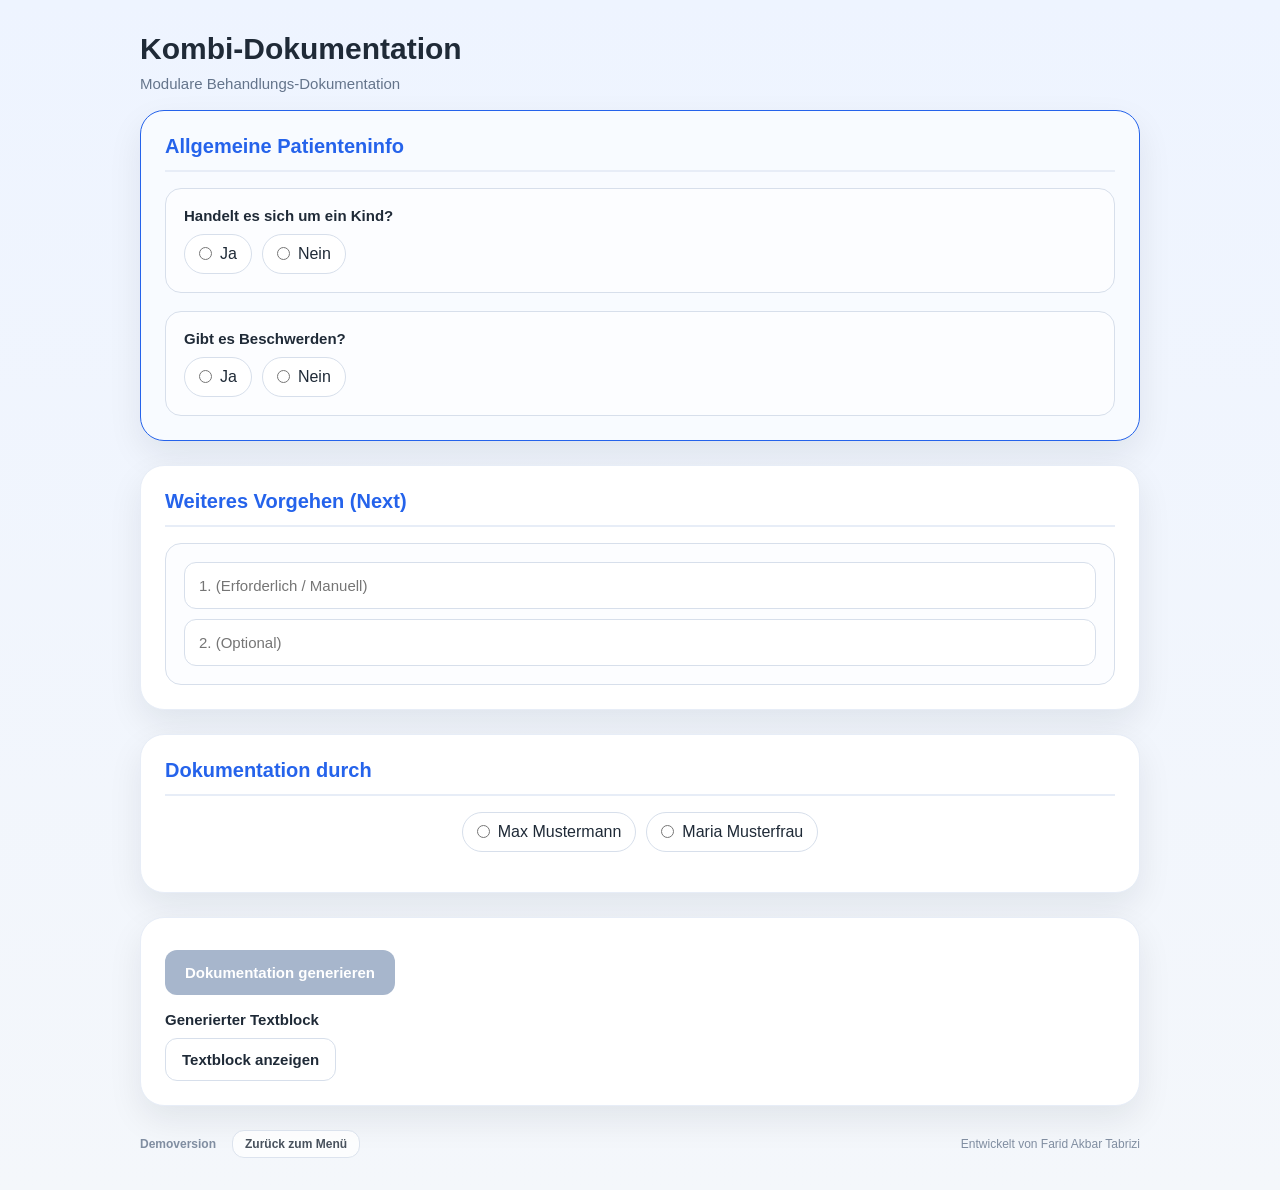
==== index.html @ ded82b1d "Add files via upload" ====
<!DOCTYPE html>
<html lang="de">
<head>
  <meta charset="UTF-8" />
  <meta name="viewport" content="width=device-width, initial-scale=1.0" />
  <title>Kombi-Dokumentation</title>
  <link rel="icon" type="image/png" href="favicon.png">
  
  <link rel="stylesheet" href="style.css">
</head>
<body>
  
<div class="wrap">
    <div class="header">
      <h1 id="pageTitle">Kombi-Dokumentation</h1>
      <p id="pageSubtitle">Modulare Behandlungs-Dokumentation</p>
    </div>

    <div id="box_global" class="main-box always-show" style="border-color: var(--accent); background-color: #f8fbff;">
      <h2 class="section-title">Allgemeine Patienteninfo</h2>
      <div class="grid">
        <div id="global_child_section" class="section full">
          <div class="label-row"><div class="label">Handelt es sich um ein Kind?</div></div>
          <div class="yn">
            <label class="pill"><input type="radio" name="isChild_global" value="Ja"> Ja</label>
            <label class="pill"><input type="radio" name="isChild_global" value="Nein"> Nein</label>
          </div>
          <div id="global_childOptions" class="sub-options">
            <input type="text" id="erziehungsberechtigter_global" placeholder="Welcher Erziehungsberechtigte ist dabei? (z.B. Mutter, Vater)">
          </div>
        </div>

        <div class="section full" style="margin-bottom: 0;">
          <div class="label-row"><div class="label">Gibt es Beschwerden?</div></div>
          <div class="yn">
            <label class="pill"><input type="radio" name="beschwerden_global" value="Ja"> Ja</label>
            <label class="pill"><input type="radio" name="beschwerden_global" value="Nein"> Nein</label>
          </div>
          <div id="global_beschwerdenOptions" class="sub-options">
            <input type="text" id="beschwerdenText_global" placeholder="Details zu den Beschwerden (z.B. Schmerzen Zahn 36, Pochen...)">
          </div>
        </div>
      </div>
    </div>

    <div id="box_01" class="main-box">
      <h2 class="section-title">01 / Frühuntersuchung</h2>
      
      <div id="commonSection_01" style="margin-bottom: 16px;">
        <div class="question-grid">
          <div class="question-card">
            <div class="question-title">Neupatient?</div>
            <div class="yn">
              <label class="pill"><input type="radio" name="neupatient_01" value="Ja"> Ja</label>
              <label class="pill"><input type="radio" name="neupatient_01" value="Nein"> Nein</label>
            </div>
          </div>
          <div class="question-card">
            <div class="question-title">Röntgendiagnostik durchgeführt?</div>
            <div class="yn">
              <label class="pill"><input type="radio" name="roentgen_01" value="Ja"> Ja</label>
              <label class="pill"><input type="radio" name="roentgen_01" value="Nein"> Nein</label>
            </div>
            <div id="roentgenOptions_01" class="sub-options">
               <div class="choice-group">
                 <label class="choice"><input type="checkbox" name="roentgenType_01" value="Einzelzahnaufnahme"> <span>Einzelzahnaufnahme</span></label>
                 <label class="choice"><input type="checkbox" name="roentgenType_01" value="Bissflügel"> <span>Bissflügel</span></label>
                 <label class="choice"><input type="checkbox" name="roentgenType_01" value="OPG"> <span>OPG</span></label>
               </div>
            </div>
          </div>
        </div>
      </div>

      <div id="adultSection_01">
        <div class="question-grid">
          <div class="question-card">
            <div class="question-title">Mundschleimhautkontrolle</div>
            <div class="yn">
              <label class="pill"><input type="radio" name="mskAdult_01" value="o.p.B."> o.p.B.</label>
              <label class="pill"><input type="radio" name="mskAdult_01" value="Auffällig"> Auffällig</label>
            </div>
            <div id="mskAdultOptions_01" class="sub-options">
              <input type="text" id="mskAdultText_01" placeholder="Befund notieren...">
            </div>
          </div>
          <div class="question-card">
            <div class="question-title">PSI aufgenommen?</div>
            <div class="yn">
              <label class="pill"><input type="radio" name="psi_01" value="Ja"> Ja</label>
              <label class="pill"><input type="radio" name="psi_01" value="Nein"> Nein</label>
            </div>
          </div>
          <div class="question-card">
            <div class="question-title">PZR empfohlen?</div>
            <div class="yn">
              <label class="pill"><input type="radio" name="pzr_01" value="Ja"> Ja</label>
              <label class="pill"><input type="radio" name="pzr_01" value="Nein"> Nein</label>
            </div>
          </div>
          <div class="question-card">
            <div class="question-title">PA empfohlen?</div>
            <div class="yn">
              <label class="pill"><input type="radio" name="pa_01" value="Ja"> Ja</label>
              <label class="pill"><input type="radio" name="pa_01" value="Nein"> Nein</label>
            </div>
          </div>
          <div class="question-card full-width">
            <div class="question-title">Zahnstein entfernt?</div>
            <div class="yn">
              <label class="pill"><input type="radio" name="zst_01" value="Ja"> Ja</label>
              <label class="pill"><input type="radio" name="zst_01" value="Nein"> Nein</label>
            </div>
          </div>
        </div>
      </div>

      <div id="childSection_01">
        <div class="question-grid">
          <div class="question-card">
            <div class="question-title">Art der Untersuchung</div>
            <div class="yn">
              <label class="pill"><input type="radio" name="untersuchung_01" value="FU"> FU</label>
              <label class="pill"><input type="radio" name="untersuchung_01" value="01"> 01</label>
            </div>
          </div>
          <div class="question-card">
            <div class="question-title">Gebissphase</div>
            <div class="choice-group">
              <label class="choice"><input type="radio" name="gebiss_01" value="Milchgebiss"> <span>Milchgebiss</span></label>
              <label class="choice"><input type="radio" name="gebiss_01" value="Wechselgebiss"> <span>Wechselgebiss</span></label>
              <label class="choice"><input type="radio" name="gebiss_01" value="bleibendes Gebiss"> <span>bleibendes Gebiss</span></label>
            </div>
          </div>
          <div class="question-card">
            <div class="question-title">Mundschleimhautkontrolle</div>
            <div class="yn">
              <label class="pill"><input type="radio" name="mskChild_01" value="o.p.B."> o.p.B.</label>
              <label class="pill"><input type="radio" name="mskChild_01" value="Auffällig"> Auffällig</label>
            </div>
            <div id="mskChildOptions_01" class="sub-options">
              <input type="text" id="mskChildText_01" placeholder="Befund notieren...">
            </div>
          </div>
          <div class="question-card">
            <div class="question-title">Zungenbeweglichkeit</div>
            <div class="yn">
              <label class="pill"><input type="radio" name="zunge_01" value="nicht eingeschränkt"> nicht eingeschr.</label>
              <label class="pill"><input type="radio" name="zunge_01" value="eingeschränkt"> eingeschränkt</label>
            </div>
          </div>
          <div class="question-card">
            <div class="question-title">Störende Bänder</div>
            <div class="yn">
              <label class="pill"><input type="radio" name="baender_01" value="keine"> Keine</label>
              <label class="pill"><input type="radio" name="baender_01" value="ja"> Ja</label>
            </div>
          </div>
          <div class="question-card full-width">
            <div class="question-title">KFO Situation</div>
            <div class="yn">
              <label class="pill"><input type="radio" name="kfo_01" value="o.p.B."> o.p.B.</label>
              <label class="pill"><input type="radio" name="kfo_01" value="Auffällig"> Auffällig</label>
            </div>
            <div id="kfoOptions_01" class="sub-options">
              <input type="text" id="kfoText_01" placeholder="Details notieren...">
            </div>
          </div>
        </div>
      </div>

      <div class="section full" style="margin-top: 12px;">
        <div class="label-row"><label class="label">Sonstiges (z. B. Mu, Üz, …)</label></div>
        <input type="text" id="therapieSonstiges_01" placeholder="optional">
      </div>
    </div>

    <div id="box_fuellung" class="main-box">
      <h2 class="section-title">Füllungstherapie</h2>
      <div class="grid">
        <div class="section full">
          <div class="label-row"><label class="label">Zahn / Zähne</label></div>
          <input id="toothNumber_f" type="text" placeholder="z. B. 11, 24, 36" />
        </div>

        <div id="therapieSection_f" class="section full therapieSection">
          <div class="label-row"><div class="label">Therapie-Details (pro Zahn)</div></div>
          <div id="dyn_fuellung"></div>
        </div>
      </div>
    </div>

    <template id="tpl_fuellung">
      <div class="question-grid">
        <div class="question-card full-width">
          <div class="question-title">Fläche(n)</div>
          <input type="text" id="toothSurfaces_f" placeholder="z. B. om, od, mod">
        </div>
        <div class="question-card">
          <div class="question-title">Mehrkostenvereinbarung (MKV)</div>
          <div class="yn">
            <label class="pill"><input type="radio" name="mkv_f" value="Ja"> Ja</label>
            <label class="pill"><input type="radio" name="mkv_f" value="Nein"> Nein</label>
          </div>
          <div id="mkvOptions_f" class="sub-options">
            <input type="text" id="mkvPrice_f" placeholder="Preis (z. B. 80)">
          </div>
        </div>
        <div class="question-card">
          <div class="question-title">ViPr durchgeführt?</div>
          <div class="yn">
            <label class="pill"><input type="radio" name="vipr_f" value="Ja"> Ja</label>
            <label class="pill"><input type="radio" name="vipr_f" value="Nein"> Nein</label>
          </div>
          <div id="viprOptions_f" class="sub-options">
            <div class="choice-group">
              <label class="choice"><input type="radio" name="viprResult_f" value="positiv"> <span>positiv</span></label>
              <label class="choice"><input type="radio" name="viprResult_f" value="negativ"> <span>negativ</span></label>
            </div>
          </div>
        </div>
        <div class="question-card">
          <div class="question-title">Anästhesie</div>
          <div class="yn">
            <label class="pill"><input type="radio" name="anaesthesie_f" value="Ja"> Ja</label>
            <label class="pill"><input type="radio" name="anaesthesie_f" value="Nein"> Nein</label>
          </div>
          <div id="anaesthesieOptions_f" class="sub-options">
            <div class="choice-group">
              <label class="choice"><input type="checkbox" name="anaeType_f" value="Oberfläche"> <span>Oberfläche</span></label>
              <label class="choice"><input type="checkbox" name="anaeType_f" value="Infiltration"> <span>Infiltration</span></label>
              <label class="choice"><input type="checkbox" name="anaeType_f" value="Leitungsanästhesie"> <span>Leitung</span></label>
              <label class="choice"><input type="checkbox" name="anaeType_f" value="Intraligamentär"> <span>ILA</span></label>
            </div>
          </div>
        </div>
        <div class="question-card">
          <div class="question-title">Matrize gelegt?</div>
          <div class="yn">
            <label class="pill"><input type="radio" name="matrize_f" value="Ja"> Ja</label>
            <label class="pill"><input type="radio" name="matrize_f" value="Nein"> Nein</label>
          </div>
        </div>
        <div class="question-card">
          <div class="question-title">bMF?</div>
          <div class="yn">
            <label class="pill"><input type="radio" name="bmf_f" value="Ja"> Ja</label>
            <label class="pill"><input type="radio" name="bmf_f" value="Nein"> Nein</label>
          </div>
          <div id="bmfOptions_f" class="sub-options">
            <div class="choice-group">
              <label class="choice"><input type="radio" name="bmfType_f" value="Retraktionsfaden"> <span>Retraktionsfaden</span></label>
              <label class="choice"><input type="radio" name="bmfType_f" value="Retraktionspaste"> <span>Retraktionspaste</span></label>
              <label class="choice"><input type="radio" name="bmfType_f" value="Kofferdam"> <span>Kofferdam</span></label>
              <label class="choice"><input type="radio" name="bmfType_f" value="Engstand separiert"> <span>Engstand separiert</span></label>
              <label class="choice">
                <input type="radio" name="bmfType_f" value="Sonstiges" id="radioBmfOther_f">
                <div style="flex:1; display:flex; gap:10px; align-items:center;">
                  <input type="text" id="bmfOtherText_f" placeholder="Sonstiges" disabled style="padding:8px; font-size:14px;">
                </div>
              </label>
            </div>
          </div>
        </div>
        <div class="question-card">
          <div class="question-title">Aufbaufüllung?</div>
          <div class="yn">
            <label class="pill"><input type="radio" name="aufbau_f" value="Ja"> Ja</label>
            <label class="pill"><input type="radio" name="aufbau_f" value="Nein"> Nein</label>
          </div>
          <div id="aufbauOptions_f" class="sub-options">
             <div class="yn">
               <label class="pill"><input type="radio" name="aufbauArt_f" value="Krone"> für Krone</label>
               <label class="pill"><input type="radio" name="aufbauArt_f" value="Teilkrone"> für Teilkrone</label>
             </div>
          </div>
        </div>
        <div class="question-card">
          <div class="question-title">CP / P</div>
          <div class="choice-group">
            <label class="choice"><input type="radio" name="cpp_f" value="CP"> <span>CP</span></label>
            <label class="choice"><input type="radio" name="cpp_f" value="P"> <span>P</span></label>
            <label class="choice"><input type="radio" name="cpp_f" value="Keins"> <span>Keins</span></label>
          </div>
          <div id="cppOptions_f" class="sub-options">
            <div class="choice-group">
              <label class="choice"><input type="radio" name="cppMaterial_f" value="Dycal"> <span>Dycal</span></label>
              <label class="choice"><input type="radio" name="cppMaterial_f" value="Ultracal"> <span>Ultracal</span></label>
              <label class="choice"><input type="radio" name="cppMaterial_f" value="Biodentin"> <span>Biodentin</span></label>
              <label class="choice">
                <input type="radio" name="cppMaterial_f" value="Sonstiges" id="radioCppOther_f">
                <div style="flex:1; display:flex; gap:10px; align-items:center;">
                  <input type="text" id="cppOtherText_f" placeholder="Sonstiges" disabled style="padding:8px; font-size:14px;">
                </div>
              </label>
            </div>
          </div>
        </div>
        <div class="question-card">
          <div class="question-title">Zahnfarbe</div>
          <input type="text" id="zahnfarbe_f" placeholder="z.B. A2, B1">
        </div>
        <div class="question-card full-width">
          <div class="question-title">Material (Mehrfachauswahl)</div>
          <div class="choice-group" style="grid-template-columns: 1fr 1fr;">
            <label class="choice"><input type="checkbox" name="material_f" value="Bulk Fill"> <span>Bulk Fill</span></label>
            <label class="choice"><input type="checkbox" name="material_f" value="Bulk Fill Flow"> <span>Bulk Fill Flow</span></label>
            <label class="choice"><input type="checkbox" name="material_f" value="Majesty Clearfill"> <span>Majesty Clearfill</span></label>
            <label class="choice"><input type="checkbox" name="material_f" value="Majesty Clearfill Flow"> <span>Majesty Clearfill Flow</span></label>
            <label class="choice"><input type="checkbox" name="material_f" value="Ketac"> <span>Ketac</span></label>
            <label class="choice"><input type="checkbox" name="material_f" value="Riva Light Cure"> <span>Riva Light Cure</span></label>
            <label class="choice"><input type="checkbox" name="material_f" value="Tetric"> <span>Tetric</span></label>
            <label class="choice"><input type="checkbox" name="material_f" value="Filtek Easy Match Flow"> <span>Filtek Easy Match Flow</span></label>
            <label class="choice full-width">
              <input type="checkbox" name="material_f" value="Sonstiges" id="chkMaterialOther_f">
              <div style="flex:1; display:flex; gap:10px; align-items:center;">
                <input type="text" id="materialOtherText_f" placeholder="Sonstiges Material …" disabled style="padding:8px; font-size:14px; width: 100%; border: 1px solid var(--line); border-radius: 8px;">
              </div>
            </label>
          </div>
        </div>
      </div>
    </template>

    <div id="box_ex" class="main-box">
      <h2 class="section-title">Extraktion & Osteotomie</h2>
      <div class="grid">
        <div class="section full">
          <div class="label-row"><div class="label">Eingriffsart</div></div>
          <div class="yn">
            <label class="pill"><input type="radio" name="procedure_ex" value="Extraktion"> Extraktion</label>
            <label class="pill"><input type="radio" name="procedure_ex" value="Osteotomie"> Osteotomie</label>
            <label class="pill"><input type="radio" name="procedure_ex" value="Kombiniert"> Beides (Kombiniert)</label>
          </div>
        </div>

        <div class="section full" id="teethSingle_ex" style="display:none;">
          <div class="label-row"><label class="label">Zahn / Zähne</label></div>
          <input id="toothNumber_ex" type="text" placeholder="z. B. 14, 15, 16" />
        </div>

        <div class="section full" id="teethKombi_ex" style="display:none; grid-template-columns:1fr 1fr; gap:18px;">
          <div>
            <div class="label-row"><label class="label">Zähne (Extraktion)</label></div>
            <input id="toothNumber_ex_ext" type="text" placeholder="z. B. 14" />
          </div>
          <div>
            <div class="label-row"><label class="label">Zähne (Osteotomie)</label></div>
            <input id="toothNumber_ex_ost" type="text" placeholder="z. B. 15" />
          </div>
        </div>

        <div id="therapieSection_ex" class="section full therapieSection">
          <div class="label-row"><div class="label">Therapie-Details (pro Zahn)</div></div>
          <div id="dyn_ex"></div>
        </div>
      </div>
    </div>

    <template id="tpl_ex">
      <div class="question-grid">
        <div class="question-card">
          <div class="question-title">Anästhesie (Mehrfachwahl)</div>
          <div class="choice-group">
            <label class="choice"><input type="checkbox" name="anae_ex" value="Infiltration"> <span>Infiltration</span></label>
            <label class="choice"><input type="checkbox" name="anae_ex" value="Leitungsanästhesie"> <span>Leitungsanästhesie</span></label>
            <label class="choice"><input type="checkbox" name="anae_ex" value="Intraligamentär"> <span>Intraligamentär</span></label>
          </div>
        </div>
        <div class="question-card">
          <div class="question-title">Entfernen vorh. Krone (EKR)</div>
          <div class="yn">
            <label class="pill"><input type="radio" name="ekr_ex" value="Ja"> Ja</label>
            <label class="pill"><input type="radio" name="ekr_ex" value="Nein"> Nein</label>
          </div>
        </div>
        <div class="question-card wkb-card-x" id="card-xtype_ex">
          <div class="question-title">Extraktions-Typ</div>
          <div class="yn">
            <label class="pill"><input type="radio" name="xtype_ex" value="X1"> X1</label>
            <label class="pill"><input type="radio" name="xtype_ex" value="X2"> X2</label>
            <label class="pill"><input type="radio" name="xtype_ex" value="X3"> X3</label>
          </div>
        </div>
        <div class="question-card">
          <div class="question-title">Knochen geglättet</div>
          <div class="yn">
            <label class="pill"><input type="radio" name="knochen_ex" value="Ja"> Ja</label>
            <label class="pill"><input type="radio" name="knochen_ex" value="Nein"> Nein</label>
          </div>
        </div>
        <div class="question-card">
          <div class="question-title">Wunde mit scharfem Löffel gesäubert?</div>
          <div class="yn">
            <label class="pill"><input type="radio" name="loeffel_ex" value="Ja" checked> Ja</label>
            <label class="pill"><input type="radio" name="loeffel_ex" value="Nein"> Nein</label>
          </div>
        </div>
        <div class="question-card wkb-card-mav" id="card-mav_ex" style="display:none;">
          <div class="question-title">MAV</div>
          <div class="yn">
            <label class="pill"><input type="radio" name="mav_ex" value="negativ"> negativ</label>
            <label class="pill"><input type="radio" name="mav_ex" value="positiv"> positiv</label>
          </div>
        </div>
        <div class="question-card">
          <div class="question-title">Naht</div>
          <div class="yn" id="nahtControl_ex">
            <label class="pill"><input type="radio" name="naht_ex" value="Ja"> Ja</label>
            <label class="pill"><input type="radio" name="naht_ex" value="Nein"> Nein</label>
          </div>
          <div id="nahtOptions_ex" class="sub-options">
            <div class="label-row"><span style="font-size:13px">Anzahl Nähte:</span></div>
            <input type="number" id="nahtCount_ex" placeholder="z.B. 2" min="1">
          </div>
        </div>
      </div>
    </template>

    <div id="box_wkb" class="main-box">
      <h2 class="section-title">Wurzelkanalbehandlung</h2>
      <div class="grid">
        <div class="section full">
          <div class="label-row"><label class="label" for="toothNumber_wkb">Zahn / Zähne</label></div>
          <input id="toothNumber_wkb" type="text" placeholder="z. B. 11, 24, 36" />
        </div>
        
        <div id="therapieSection_wkb" class="section full therapieSection">
          <div class="label-row"><div class="label">Therapie-Details (pro Zahn)</div></div>
          <div id="dyn_wkb"></div>
        </div>
      </div>
    </div>

    <template id="tpl_wkb">
      <div class="question-grid">
        <div class="question-card full-width">
          <div class="question-title">Therapieabschnitt</div>
          <div class="choice-group" style="grid-template-columns: 1fr 1fr 1fr;">
            <label class="choice"><input type="radio" name="therapieschritt_wkb" value="WKB"> <span>WKB</span></label>
            <label class="choice"><input type="radio" name="therapieschritt_wkb" value="Med"> <span>Med</span></label>
            <label class="choice"><input type="radio" name="therapieschritt_wkb" value="WF"> <span>WF</span></label>
          </div>
        </div>
        <div id="card-wkbart_wkb" class="question-card wkb-card full-width">
          <div class="question-title">Behandlungsart</div>
          <div class="yn">
            <label class="pill"><input type="radio" name="wkbart_wkb" value="WKB"> WKB</label>
            <label class="pill"><input type="radio" name="wkbart_wkb" value="Revision"> Revision</label>
          </div>
        </div>
        <div id="card-vipr_wkb" class="question-card wkb-card">
          <div class="question-title">ViPr durchgeführt?</div>
          <div class="yn">
            <label class="pill"><input type="radio" name="vipr_wkb" value="Ja"> Ja</label>
            <label class="pill"><input type="radio" name="vipr_wkb" value="Nein"> Nein</label>
          </div>
          <div id="viprOptions_wkb" class="sub-options">
            <div class="choice-group">
              <label class="choice"><input type="radio" name="viprResult_wkb" value="positiv"> <span>positiv</span></label>
              <label class="choice"><input type="radio" name="viprResult_wkb" value="negativ"> <span>negativ</span></label>
            </div>
          </div>
        </div>
        <div id="card-anaesthesie_wkb" class="question-card wkb-card">
          <div class="question-title">Anästhesie</div>
          <div class="yn">
            <label class="pill"><input type="radio" name="anaesthesie_wkb" value="Ja"> Ja</label>
            <label class="pill"><input type="radio" name="anaesthesie_wkb" value="Nein"> Nein</label>
          </div>
          <div id="anaesthesieOptions_wkb" class="sub-options">
            <div class="choice-group">
              <label class="choice"><input type="checkbox" name="anaeType_wkb" value="Infiltration"> <span>Infiltration</span></label>
              <label class="choice"><input type="checkbox" name="anaeType_wkb" value="ILA"> <span>ILA</span></label>
              <label class="choice"><input type="checkbox" name="anaeType_wkb" value="Leitung"> <span>Leitung</span></label>
            </div>
          </div>
        </div>
        <div id="card-kofferdam_wkb" class="question-card wkb-card">
            <div class="question-title">Kofferdam gelegt?</div>
            <div class="yn">
                <label class="pill"><input type="radio" name="kofferdam_wkb" value="Ja"> Ja</label>
                <label class="pill"><input type="radio" name="kofferdam_wkb" value="Nein"> Nein</label>
            </div>
        </div>
        <div id="card-diagnose_wkb" class="question-card wkb-card">
          <div class="question-title">Diagnose</div>
          <div class="choice-group">
            <label class="choice"><input type="radio" name="diagnose_wkb" value="Par. apic."> <span>Par. apic.</span></label>
            <label class="choice"><input type="radio" name="diagnose_wkb" value="Caries profunda"> <span>Caries profunda</span></label>
            <label class="choice"><input type="radio" name="diagnose_wkb" value="Akute Pulpitis"> <span>Akute Pulpitis</span></label>
            <label class="choice"><input type="radio" name="diagnose_wkb" value="reinfizierte WF"> <span>reinfizierte WF</span></label>
            <label class="choice">
              <input type="radio" name="diagnose_wkb" value="Sonstiges" id="radioOther_wkb"> 
              <div style="flex:1; display:flex; gap:10px; align-items:center;">
                <input type="text" id="otherText_wkb" placeholder="Sonstiges" disabled style="padding:8px; font-size:14px; border:1px solid var(--line); border-radius:8px; width:100%;">
              </div>
            </label>
          </div>
        </div>
        <div id="card-mkv_wkb" class="question-card wkb-card">
          <div class="question-title">Mehrkostenvereinbarung</div>
          <div class="yn">
            <label class="pill"><input type="radio" name="mkv_wkb" value="Ja"> Ja</label>
            <label class="pill"><input type="radio" name="mkv_wkb" value="Nein"> Nein</label>
          </div>
          <div id="mkvOptions_wkb" class="sub-options">
            <input type="text" id="mkvPrice_wkb" placeholder="Preis (z. B. 80)" style="margin-top:8px;">
          </div>
        </div>
        <div id="card-praeendo_wkb" class="question-card wkb-card">
          <div class="question-title">Präendodontischer Aufbau</div>
          <div class="yn">
            <label class="pill"><input type="radio" name="praeEndo_wkb" value="Ja"> Ja</label>
            <label class="pill"><input type="radio" name="praeEndo_wkb" value="Nein"> Nein</label>
          </div>
        </div>
        <div id="card-verfahren_wkb" class="question-card wkb-card">
          <div class="question-title">Verfahren</div>
          <div class="yn">
            <label class="pill"><input type="radio" name="verfahren_wkb" value="VitE"> VitE</label>
            <label class="pill"><input type="radio" name="verfahren_wkb" value="Trep"> Trep</label>
          </div>
        </div>
        <div id="card-wf_mitgemacht_wkb" class="question-card wkb-card">
          <div class="question-title">WF gleich mitgemacht?</div>
          <div class="yn">
            <label class="pill"><input type="radio" name="wfMitgemacht_wkb" value="Ja"> Ja</label>
            <label class="pill"><input type="radio" name="wfMitgemacht_wkb" value="Nein"> Nein</label>
          </div>
        </div>
        <div id="card-med_wkb" class="question-card wkb-card">
          <div class="question-title">Med</div>
          <div class="choice-group">
            <label class="choice"><input type="radio" name="med_wkb" value="Ultracal"> <span>Ultracal</span></label>
            <label class="choice"><input type="radio" name="med_wkb" value="Ledermix"> <span>Ledermix</span></label>
            <label class="choice"><input type="radio" name="med_wkb" value="CHX-Papierspitze"> <span>CHX-Papierspitze</span></label>
            <label class="choice">
              <input type="radio" name="med_wkb" value="Sonstiges" id="radioMedOther_wkb">
              <div style="flex:1; display:flex; gap:10px; align-items:center;">
                <input type="text" id="medOtherText_wkb" placeholder="Sonstiges" disabled style="padding:8px; font-size:14px; border:1px solid var(--line); border-radius:8px; width:100%;">
              </div>
            </label>
          </div>
        </div>
        <div id="card-wf_wkb" class="question-card wkb-card">
          <div class="question-title">WF</div>
          <div class="choice-group">
            <label class="choice"><input type="radio" name="wf_wkb" value="Guttapercha"> <span>Guttapercha</span></label>
            <label class="choice"><input type="radio" name="wf_wkb" value="Guttapercha (warmvertikal)"> <span>Guttapercha (warmvertikal)</span></label>
          </div>
        </div>
        <div id="card-sealer_wkb" class="question-card wkb-card">
          <div class="question-title">Sealer</div>
          <div class="choice-group">
            <label class="choice"><input type="radio" name="sealer_wkb" value="AH Plus Jet"> <span>AH Plus Jet</span></label>
            <label class="choice"><input type="radio" name="sealer_wkb" value="Bioceramischen Sealer"> <span>Bioceramischen Sealer</span></label>
            <label class="choice"><input type="radio" name="sealer_wkb" value="BioRoot"> <span>BioRoot</span></label>
            <label class="choice">
              <input type="radio" name="sealer_wkb" value="Sonstiges" id="radioSealerOther_wkb">
              <div style="flex:1; display:flex; gap:10px; align-items:center;">
                <input type="text" id="sealerOtherText_wkb" placeholder="Sonstiges" disabled style="padding:8px; font-size:14px; border:1px solid var(--line); border-radius:8px; width:100%;">
              </div>
            </label>
          </div>
        </div>
        <div id="card-kanaele_wkb" class="question-card wkb-card full-width">
          <div class="question-title">Wieviele Kanäle?</div>
          <input type="text" id="kanalauswahl_wkb" placeholder="Zahl eingeben (z.B. 3)">
          <div class="sub-options show" style="display:block; margin-top:12px; border-top:1px dashed var(--line);">
            <div style="margin-top:12px;">
              <div class="question-title" style="font-size:14px; margin-bottom:8px;">Rö-Messaufnahme</div>
              <div class="yn">
                <label class="pill"><input type="radio" name="roeMessaufnahme_wkb" value="Ja"> Ja</label>
                <label class="pill"><input type="radio" name="roeMessaufnahme_wkb" value="Nein"> Nein</label>
              </div>
            </div>
            <div id="kanalTexteWrap_wkb" style="margin-top:14px;"></div>
          </div>
        </div>
      </div>
    </template>

    <div id="box_schiene" class="main-box">
      <h2 class="section-title">Schienentherapie</h2>
      <div class="section">
        <div class="label-row"><div class="label">Art der Behandlung</div></div>
        <div class="choice-group" style="grid-template-columns: 1fr 1fr 1fr;">
          <label class="choice"><input type="radio" name="behandlungsart_s" value="Abdruck"> <span>Schienenabdruck</span></label>
          <label class="choice"><input type="radio" name="behandlungsart_s" value="Einsetzen"> <span>Schiene einsetzen</span></label>
          <label class="choice"><input type="radio" name="behandlungsart_s" value="Kontrolle"> <span>Schienenkontrolle</span></label>
        </div>
      </div>

      <div id="sec-abdruck_s" class="dynamic-section section">
        <div class="question-grid">
          <div class="question-card full-width">
            <div class="question-title">Diagnose</div>
            <div class="choice-group" style="grid-template-columns: 1fr 1fr;">
              <label class="choice"><input type="radio" name="diagnose_abdruck_s" value="Bruxismus"> <span>Bruxismus</span></label>
              <label class="choice"><input type="radio" name="diagnose_abdruck_s" value="Myoarthropathie"> <span>Myoarthropathie</span></label>
              <label class="choice full-width" style="align-items: flex-start; flex-direction: column;">
                <div style="display:flex; gap: 8px; align-items: center;">
                  <input type="radio" name="diagnose_abdruck_s" id="cmdRadio_s" value="CMD"> <span>CMD</span>
                </div>
                <div id="cmdOptions_s" class="sub-options" style="width: 100%; border: none; padding-top: 0; margin-top: 8px;">
                  <div class="choice-group">
                    <label class="choice"><input type="radio" name="cmd_type_s" value="CD1a"> <span>CD1a (Kiefergelenk-/Muskelstörung)</span></label>
                    <label class="choice"><input type="radio" name="cmd_type_s" value="CD1b"> <span>CD1b (Muskeldysbalancen, Muskelhyper-/hypotonie)</span></label>
                    <label class="choice"><input type="radio" name="cmd_type_s" value="CD1c"> <span>CD1c (Muskelspannungsstörungen, gestörte Beweglichkeit)</span></label>
                    <label class="choice"><input type="radio" name="cmd_type_s" value="CD1d"> <span>CD1d (Gelenkfunktionsstörung, Gelenkblockierung)</span></label>
                  </div>
                </div>
              </label>
            </div>
          </div>

          <div class="question-card">
            <div class="question-title">Kiefer</div>
            <div class="yn">
              <label class="pill"><input type="radio" name="kiefer_abdruck_s" value="OK"> OK</label>
              <label class="pill"><input type="radio" name="kiefer_abdruck_s" value="UK"> UK</label>
            </div>
          </div>

          <div class="question-card">
            <div class="question-title">Abdruck-Art</div>
            <div class="yn">
              <label class="pill"><input type="radio" name="abdruckart_s" value="Scan"> Scan</label>
              <label class="pill"><input type="radio" name="abdruckart_s" value="Alginatabdruck"> Alginatabdruck</label>
            </div>
            <div id="alginatOptions_s" class="sub-options">
              <input type="text" id="loeffelgroesse_s" placeholder="Löffelgröße (z.B. M, L, 3)">
            </div>
          </div>

          <div class="question-card full-width">
            <div class="question-title">Labor</div>
            <input type="text" id="labor_name_s" placeholder="Name des Labors">
          </div>
        </div>
      </div>

      <div id="sec-einsetzen_s" class="dynamic-section section">
        <div class="question-grid">
          
          <div class="question-card full-width">
            <div class="question-title">Weiteres Vorgehen</div>
            <div class="yn">
              <label class="pill"><input type="radio" name="aktion_einsetzen_s" value="eingesetzt"> Schiene eingesetzt</label>
              <label class="pill"><input type="radio" name="aktion_einsetzen_s" value="labor" id="aktionLabor_s"> Zurück ins Labor</label>
            </div>
          </div>

          <div id="einsetzenDetails_s" style="display: none; grid-column: 1 / -1;" class="question-grid">
            <div class="question-card">
              <div class="question-title">Schienensitz</div>
              <div class="yn">
                <label class="pill"><input type="radio" name="sitz_einsetzen_s" value="optimal"> Optimal</label>
                <label class="pill"><input type="radio" name="sitz_einsetzen_s" value="suboptimal"> Suboptimal</label>
              </div>
              <div id="sitzSuboptimalOptions_s" class="sub-options">
                <div class="yn" style="margin-bottom: 10px;">
                  <label class="pill"><input type="radio" name="sitz_art_s" value="zu fest"> Zu fest</label>
                  <label class="pill"><input type="radio" name="sitz_art_s" value="zu locker"> Zu locker</label>
                </div>
                <div id="sitzFestOptions_s" class="sub-options" style="border:none; padding-top:0;">
                  <input type="text" id="einschleifen_sitz_s" placeholder="Einschleifmaßnahmen Regio (z.B. 16, 26)">
                </div>
              </div>
            </div>

            <div class="question-card">
              <div class="question-title">Schienenokklusion</div>
              <div class="yn">
                <label class="pill"><input type="radio" name="okklusion_einsetzen_s" value="optimal"> Optimal</label>
                <label class="pill"><input type="radio" name="okklusion_einsetzen_s" value="suboptimal"> Suboptimal</label>
              </div>
              <div id="okklusionSuboptimalOptions_s" class="sub-options">
                <input type="text" id="einschleifen_okklusion_s" placeholder="Einschleifmaßnahmen Regio...">
              </div>
            </div>
          </div>

        </div>
      </div>

      <div id="sec-kontrolle_s" class="dynamic-section section">
        <div class="question-grid">
          
          <div class="question-card">
            <div class="question-title">Kopf-/Nackenbeschwerden</div>
            <div class="yn">
              <label class="pill"><input type="radio" name="beschwerden_kontrolle_s" value="abklingend"> Abklingend</label>
              <label class="pill"><input type="radio" name="beschwerden_kontrolle_s" value="verstärkt"> Verstärkt</label>
            </div>
          </div>

          <div class="question-card">
            <div class="question-title">Schienensitz</div>
            <div class="yn">
              <label class="pill"><input type="radio" name="sitz_kontrolle_s" value="optimal"> Optimal</label>
              <label class="pill"><input type="radio" name="sitz_kontrolle_s" value="suboptimal"> Suboptimal</label>
            </div>
            <div id="sitzKontrolleSuboptimal_s" class="sub-options">
              <input type="text" id="einschleifen_sitz_kontrolle_s" placeholder="In welcher Regio eingeschliffen? (z.B. 16, 26)">
            </div>
          </div>

          <div class="question-card">
            <div class="question-title">Spannung d. Schiene?</div>
            <div class="yn">
              <label class="pill"><input type="radio" name="spannung_kontrolle_s" value="Ja"> Ja</label>
              <label class="pill"><input type="radio" name="spannung_kontrolle_s" value="Nein"> Nein</label>
            </div>
            <div id="spannungOptions_s" class="sub-options">
              <input type="text" id="spannung_wo_s" placeholder="Wo? (z.B. Front)">
            </div>
          </div>

          <div class="question-card">
            <div class="question-title">Kontaktpunkte auf Schiene</div>
            <div class="yn">
              <label class="pill"><input type="radio" name="kontaktpunkte_s" value="optimal"> Optimal</label>
              <label class="pill"><input type="radio" name="kontaktpunkte_s" value="suboptimal"> Suboptimal</label>
            </div>
            <div id="kontaktpunkteSuboptimal_s" class="sub-options">
              <input type="text" id="einschleifen_kontaktpunkte_s" placeholder="In welcher Regio eingeschliffen? (z.B. 14-16)">
            </div>
          </div>

          <div class="question-card">
            <div class="question-title">Front-/Eckzahnführung</div>
            <div class="yn">
              <label class="pill"><input type="radio" name="fuehrung_s" value="vorhanden"> Vorhanden</label>
              <label class="pill"><input type="radio" name="fuehrung_s" value="nicht vorhanden"> Nicht vorhanden</label>
            </div>
          </div>

          <div class="question-card">
            <div class="question-title">Physio verordnet/ausgestellt?</div>
            <div class="yn">
              <label class="pill"><input type="radio" name="physio_s" value="Ja"> Ja</label>
              <label class="pill"><input type="radio" name="physio_s" value="Nein"> Nein</label>
            </div>
          </div>

        </div>
      </div>
    </div>

    <div id="box_cerec" class="main-box">
      <h2 class="section-title">Cerec (Krone / Teilkrone / Brücke)</h2>
      <div class="grid">
        
        <div class="section full">
          <div class="label-row"><div class="label">Art der Versorgung</div></div>
          <div class="yn">
            <label class="pill"><input type="radio" name="procedure_c" value="Krone"> Krone</label>
            <label class="pill"><input type="radio" name="procedure_c" value="Teilkrone"> Teilkrone</label>
            <label class="pill"><input type="radio" name="procedure_c" value="Brücke"> Brücke</label>
            <label class="pill"><input type="radio" name="procedure_c" value="Kombiniert"> Kombiniert</label>
          </div>
        </div>

        <div class="section full" id="teethSingle_c" style="display:none;">
          <div class="label-row"><label class="label">Zahn / Zähne (bzw. Brücken-Spanne)</label></div>
          <input id="toothNumber_c" type="text" placeholder="z. B. 14, 15 oder 14-16 für Brücken" />
        </div>

        <div class="section full" id="teethKombi_c" style="display:none; grid-template-columns: 1fr 1fr 1fr; gap: 18px;">
          <div>
            <div class="label-row"><label class="label">Zähne (Krone)</label></div>
            <input id="toothNumber_c_krone" type="text" placeholder="z. B. 14" />
          </div>
          <div>
            <div class="label-row"><label class="label">Zähne (Teilkrone)</label></div>
            <input id="toothNumber_c_teilkrone" type="text" placeholder="z. B. 15" />
          </div>
          <div>
            <div class="label-row"><label class="label">Zähne (Brücke)</label></div>
            <input id="toothNumber_c_bruecke" type="text" placeholder="z. B. 14-16" />
          </div>
        </div>

        <div class="section full">
           <div class="question-grid">
               <div class="question-card">
                 <div class="question-title">Anästhesie durchgeführt?</div>
                 <div class="yn">
                   <label class="pill"><input type="radio" name="anaesthesie_c" value="Ja"> Ja</label>
                   <label class="pill"><input type="radio" name="anaesthesie_c" value="Nein"> Nein</label>
                 </div>
                 <div id="anaesthesieOptions_c" class="sub-options">
                   <div class="choice-group">
                     <label class="choice"><input type="checkbox" name="anae_type_c" value="Infiltration"> <span>Infiltration</span></label>
                     <label class="choice"><input type="checkbox" name="anae_type_c" value="Leitungsanästhesie"> <span>Leitungsanästhesie</span></label>
                     <label class="choice"><input type="checkbox" name="anae_type_c" value="Intraligamentär"> <span>Intraligamentär (ILA)</span></label>
                   </div>
                 </div>
               </div>
               <div class="question-card">
                 <div class="question-title">Retraktion</div>
                 <div class="choice-group">
                   <label class="choice"><input type="radio" name="retraktion_c" value="Retraktionsfaden"> <span>Retraktionsfaden</span></label>
                   <label class="choice"><input type="radio" name="retraktion_c" value="Retraktionspaste"> <span>Retraktionspaste</span></label>
                   <label class="choice"><input type="radio" name="retraktion_c" value="Keine"> <span>Keine</span></label>
                 </div>
                 <div id="fadenOptions_c" class="sub-options">
                   <input type="text" id="fadenGroesse_c" placeholder="Fadengröße (z.B. 00)">
                 </div>
               </div>
           </div>
        </div>

        <div id="therapieSection_c" class="section full therapieSection">
          <div class="label-row"><div class="label">Therapie-Details</div></div>
          <div id="dyn_cerec"></div>
        </div>
      </div>
    </div>

    <template id="tpl_cerec">
      <div class="question-grid">
        <div class="question-card">
          <div class="question-title">EKR?</div>
          <div class="yn">
            <label class="pill"><input type="radio" name="ekr_c" value="Ja"> Ja</label>
            <label class="pill"><input type="radio" name="ekr_c" value="Nein"> Nein</label>
          </div>
        </div>
        <div class="question-card full-width">
          <div class="question-title">Restaurationsmaterial (CAD)</div>
            <div class="choice-group" style="grid-template-columns: 1fr 1fr 1fr;">
              <label class="choice"><input type="radio" name="restMat_c" value="e.max"> <span>e.max</span></label>
              <label class="choice"><input type="radio" name="restMat_c" value="Empress"> <span>Empress</span></label>
              <label class="choice"><input type="radio" name="restMat_c" value="Telio CAD"> <span>Telio CAD</span></label>
              <label class="choice full-width" style="grid-column: 1 / -1;">
                <input type="radio" name="restMat_c" value="Sonstiges" id="radioRestMatOther_c"> 
                <div style="flex:1; display:flex; gap:10px; align-items:center;">
                  <input type="text" id="restMatOtherText_c" placeholder="Sonstiges (Material eingeben)" disabled style="padding:8px; font-size:14px; width: 100%; border: 1px solid var(--line); border-radius: 8px;">
                </div>
              </label>
            </div>
        </div>
        <div class="question-card full-width">
          <div class="question-title">Wurzelstift gesetzt?</div>
          <div class="yn">
            <label class="pill"><input type="radio" name="stift_c" value="Ja"> Ja</label>
            <label class="pill"><input type="radio" name="stift_c" value="Nein"> Nein</label>
          </div>
          <div id="stiftOptions_c" class="sub-options">
            <div class="question-title" style="margin-top:10px; font-size:14px;">Stift-Art</div>
            <div class="choice-group" style="grid-template-columns: 1fr 1fr;">
              <label class="choice"><input type="radio" name="stiftArt_c" value="Titan"> <span>Titan</span></label>
              <label class="choice"><input type="radio" name="stiftArt_c" value="Glasfaser"> <span>Glasfaser</span></label>
              <label class="choice full-width">
                <input type="radio" name="stiftArt_c" value="Sonstiges" id="radioStiftArtOther_c"> 
                <div style="flex:1; display:flex; gap:10px; align-items:center;">
                  <input type="text" id="stiftArtOtherText_c" placeholder="Sonstiges (Material)" disabled style="padding:8px; font-size:14px; width: 100%; border: 1px solid var(--line); border-radius: 8px;">
                </div>
              </label>
            </div>

            <div class="question-title" style="margin-top:16px; font-size:14px;">Wurzelstift – Maße / Zement</div>
            <div style="display:flex; gap:10px; margin-top:10px;">
              <input type="text" id="stiftIso_c" placeholder="ISO-Größe">
              <input type="text" id="stiftLaenge_c" placeholder="Länge (in mm)">
            </div>
            <div id="stiftKanalWrap_c" style="margin-top:10px; display:none;">
              <input type="text" id="stiftKanal_c" placeholder="In welchen Kanal wurde gebohrt? (z.B. palatinal)">
            </div>
            
            <div class="question-title" style="margin-top:16px; font-size:14px;">Zement/Kleber</div>
            <div class="choice-group" style="grid-template-columns: 1fr 1fr;">
              <label class="choice"><input type="radio" name="stiftZement_c" value="RelyX"> <span>RelyX</span></label>
              <label class="choice"><input type="radio" name="stiftZement_c" value="Fuji"> <span>Fuji</span></label>
              <label class="choice full-width">
                <input type="radio" name="stiftZement_c" value="Sonstiges" id="radioStiftZementOther_c"> 
                <div style="flex:1; display:flex; gap:10px; align-items:center;">
                  <input type="text" id="stiftZementOtherText_c" placeholder="Sonstiges" disabled style="padding:8px; font-size:14px; width: 100%; border: 1px solid var(--line); border-radius: 8px;">
                </div>
              </label>
            </div>
          </div>
        </div>
        <div class="question-card">
          <div class="question-title">Zahnfarbe</div>
          <input type="text" id="zahnfarbe_c" placeholder="z.B. A2, B1">
        </div>
        <div class="question-card">
          <div class="question-title">Blockgröße</div>
          <input type="text" id="blockgroesse_c" placeholder="z.B. C14 (bzw. B32 bei Brücken)">
        </div>
        <div class="question-card" id="card-tryin_c">
          <div class="question-title">TryIn Paste verwendet?</div>
          <div class="yn">
            <label class="pill"><input type="radio" name="tryin_c" value="Ja"> Ja</label>
            <label class="pill"><input type="radio" name="tryin_c" value="Nein"> Nein</label>
          </div>
          <div id="tryinOptions_c" class="sub-options">
            <div class="choice-group" style="grid-template-columns: 1fr 1fr 1fr;">
              <label class="choice"><input type="radio" name="tryin_type_c" value="light"> <span>light</span></label>
              <label class="choice"><input type="radio" name="tryin_type_c" value="neutral"> <span>neutral</span></label>
              <label class="choice"><input type="radio" name="tryin_type_c" value="warm"> <span>warm</span></label>
            </div>
          </div>
        </div>
        <div class="question-card full-width">
          <div class="question-title">Befestigung</div>
          <div class="choice-group" style="grid-template-columns: 1fr 1fr;">
            <label class="choice"><input type="radio" name="befestigung_c" value="Variolink Esthetik"> <span>Variolink Esthetik</span></label>
            <label class="choice"><input type="radio" name="befestigung_c" value="RelyX"> <span>RelyX</span></label>
            <label class="choice"><input type="radio" name="befestigung_c" value="Fuji"> <span>Fuji</span></label>
            <label class="choice">
              <input type="radio" name="befestigung_c" value="Sonstiges" id="radioBefestigungOther_c">
              <div style="flex:1; display:flex; gap:10px; align-items:center;">
                <input type="text" id="befestigungOtherText_c" placeholder="Sonstiges" disabled style="padding:8px; font-size:14px; width: 100%; border: 1px solid var(--line); border-radius: 8px;">
              </div>
            </label>
          </div>
          <div id="variolinkOptions_c" class="sub-options">
             <div class="question-title" style="font-size:14px; margin-bottom:8px;">Variolink Farbe</div>
             <div class="choice-group" style="grid-template-columns: 1fr 1fr 1fr;">
               <label class="choice"><input type="radio" name="variolink_c" value="light"> <span>light</span></label>
               <label class="choice"><input type="radio" name="variolink_c" value="neutral"> <span>neutral</span></label>
               <label class="choice"><input type="radio" name="variolink_c" value="warm"> <span>warm</span></label>
             </div>
          </div>
        </div>
      </div>
    </template>
    <template id="tpl_impl_op">
      <div class="question-grid">
        <div class="question-card full-width" style="background:#fff; border-color:var(--accent);">
          <div class="question-title">Kategorie & Augmentation</div>
          <div class="grid" style="gap:10px;">
            <div class="sinuslift-box"><label style="font-size:13px;color:var(--muted)">Sinuslift</label>
              <div class="choice-group">
                <label class="choice"><input type="radio" name="op_sl" value="Nein" checked><span>Nein</span></label>
                <label class="choice sl-intern-ext"><input type="radio" name="op_sl" value="Intern"><span>Intern</span></label>
                <label class="choice sl-intern-ext"><input type="radio" name="op_sl" value="Extern"><span>Extern</span></label>
              </div>
            </div>
            <div><label style="font-size:13px;color:var(--muted)">Membran/Augmentation</label>
              <div class="yn" style="margin-top:8px;">
                <label class="pill"><input type="radio" name="op_aug" value="Ja"> Ja</label>
                <label class="pill"><input type="radio" name="op_aug" value="Nein" checked> Nein</label>
              </div>
            </div>
            <div class="full-width"><label style="font-size:13px;color:var(--muted)">Ohne Alles</label>
              <div class="yn" style="margin-top:8px;">
                <label class="pill"><input type="radio" name="op_ohne" value="Ja" checked> Ja</label>
                <label class="pill"><input type="radio" name="op_ohne" value="Nein"> Nein</label>
              </div>
            </div>
          </div>
        </div>
        <div class="question-card full-width mat-card" id="mat" style="display:none;">
          <div class="question-title">Materialien (Mind. 1 wählen)</div>
          <div class="choice-group" style="grid-template-columns:1fr 1fr;">
            <label class="choice"><input type="checkbox" name="mat_chk" value="Augmentation mit MinerOssX"><span>Augmentation (MinerOssX)</span></label>
            <label class="choice"><input type="checkbox" name="mat_chk" value="autologe Fibrinmembran (P.R.G.F.)"><span>Autologe Membran (PRGF)</span></label>
            <label class="choice mat-ext" style="display:none;"><input type="checkbox" name="mat_chk" value="NovoMatrx"><span>NovoMatrx</span></label>
            <label class="choice mat-ext" style="display:none;"><input type="checkbox" name="mat_chk" value="Argonautmembran 15 x 20"><span>Argonautmembran</span></label>
            <label class="choice full-width"><input type="checkbox" name="mat_chk" value="Sonstiges" id="mat_sonst_chk">
              <div style="flex:1; display:flex; gap:10px; align-items:center;"><input type="text" id="mat_sonst_text" placeholder="Sonstiges" disabled style="padding:8px; font-size:14px; width: 100%; border: 1px solid var(--line); border-radius: 8px;"></div>
            </label>
          </div>
        </div>
        <div class="question-card full-width blut-card" id="blut" style="display:none;">
          <div class="question-title">Blutabnahme</div>
          <div style="display:flex; gap:10px;"><input type="text" id="blut_regio" placeholder="Aus Vene (Regio z.B. Handrücken li)"><input type="number" id="blut_roh" placeholder="Anzahl Röhrchen"></div>
        </div>
        <div class="question-card"><div class="question-title">Anästhesie</div><div class="choice-group"><label class="choice"><input type="checkbox" name="anae" value="Infiltration"><span>Infiltration</span></label><label class="choice"><input type="checkbox" name="anae" value="Leitung"><span>Leitung</span></label></div><div style="margin-top:10px; display:flex; gap:8px;"><input type="number" id="ubi100" placeholder="Amp. 1:100.000 (0 = keine)"><input type="number" id="ubi200" placeholder="Amp. 1:200.000 (0 = keine)"></div></div>
        <div class="question-card"><div class="question-title">Implantat & Gewinde</div><div class="yn" style="margin-bottom:10px;"><label style="font-size:14px;width:100%;">Gewinde geschnitten?</label><label class="pill"><input type="radio" name="gewinde" value="Ja"> Ja</label><label class="pill"><input type="radio" name="gewinde" value="Nein"> Nein</label></div><div style="display:flex; gap:8px;"><input type="text" id="impl_durch" placeholder="Durchm. (mm)"><input type="text" id="impl_lang" placeholder="Länge (mm)"></div></div>
        <div class="question-card"><div class="question-title">Chirurgie Details</div><label style="font-size:14px;display:block;margin-bottom:6px;">Periostschlitzung?</label><div class="yn" style="margin-bottom:12px;"><label class="pill"><input type="radio" name="periost" value="Ja"> Ja</label><label class="pill"><input type="radio" name="periost" value="Nein"> Nein</label></div><label style="font-size:14px;display:block;margin-bottom:6px;margin-top:12px;">Gingivaformer eingesetzt?</label><div class="yn" style="margin-bottom:12px;"><label class="pill"><input type="radio" name="op_gingivaformer" value="Ja"> Ja</label><label class="pill"><input type="radio" name="op_gingivaformer" value="Nein" checked> Nein</label></div><input type="number" id="naht" placeholder="Anzahl Nähte (z.B. 2)" min="1"></div>
        <div class="question-card"><div class="question-title">Kontrolle & Knochen</div><label style="font-size:14px;display:block;margin-bottom:6px;">Röntgen-Kontrolle?</label><div class="yn" style="margin-bottom:12px;"><label class="pill"><input type="radio" name="roe" value="Einzelzahnaufnahme"> Einzel</label><label class="pill"><input type="radio" name="roe" value="1/2 OPG"> ½ OPG</label><label class="pill"><input type="radio" name="roe" value="OPG"> OPG</label><label class="pill"><input type="radio" name="roe" value="Nein"> Nein</label></div><div class="yn"><label class="pill"><input type="radio" name="knochen" value="D1"> D1</label><label class="pill"><input type="radio" name="knochen" value="D2"> D2</label><label class="pill"><input type="radio" name="knochen" value="D3"> D3</label><label class="pill"><input type="radio" name="knochen" value="D4"> D4</label></div></div>
      </div>
    </template>
    <div id="box_implantate" class="main-box">
      <h2 class="section-title">Implantate</h2>
      <div class="grid">
        <div class="section full">
          <div class="label-row"><div class="label">Behandlungsart</div></div>
          <div class="choice-group" style="grid-template-columns: 1fr 1fr 1fr;">
            <label class="choice"><input type="radio" name="mainType_impl" value="op"> <span>Implantat-OP</span></label>
            <label class="choice"><input type="radio" name="mainType_impl" value="freilegung"> <span>Freilegung</span></label>
            <label class="choice"><input type="radio" name="mainType_impl" value="ze"> <span>Versorgung mit ZE</span></label>
          </div>
        </div>

        <div id="zeLaborSection_impl" class="section full" style="display:none;">
          <div class="question-grid">
            <div class="question-card">
              <div class="question-title">Labor</div>
              <div class="yn">
                <label class="pill"><input type="radio" name="labor_impl" value="Eigenlabor"> Eigenlabor</label>
                <label class="pill"><input type="radio" name="labor_impl" value="Fremdlabor"> Fremdlabor</label>
              </div>
            </div>
            
            <div class="question-card">
              <div class="question-title">Versorgung</div>
              <div class="yn">
                <label class="pill"><input type="radio" name="zeVersorgung_impl" value="Krone" checked> Krone</label>
                <label class="pill"><input type="radio" name="zeVersorgung_impl" value="Brücke"> Brücke</label>
                <label class="pill"><input type="radio" name="zeVersorgung_impl" value="Kombiniert"> Kombiniert</label>
              </div>
            </div>

            <div id="zeOptionsContainer_impl" class="question-card full-width sub-options">
              <div class="question-title">Art der Leistung (Eigenlabor)</div>
              <div class="yn">
                <label class="pill"><input type="radio" name="zeArt_impl" value="Scan"> Scan</label>
                <label class="pill"><input type="radio" name="zeArt_impl" value="Einsetzen"> Einsetzen</label>
              </div>
            </div>

            <div id="zeBrueckeScanContainer_impl" class="question-card full-width sub-options" style="display:none;">
              <div class="question-title">Brücke: Scanbody oder Abutments?</div>
              <div class="yn">
                <label class="pill"><input type="radio" name="zeBrueckeScan_impl" value="Scanbody"> Scanbody</label>
                <label class="pill"><input type="radio" name="zeBrueckeScan_impl" value="Abutments"> Abutments</label>
              </div>
            </div>

            <div id="zeFremdlaborOptions_impl" class="sub-options full-width" style="display:none; margin-top: 12px;">
              <div class="question-grid">
                
                <div class="question-card">
                  <div class="question-title">Methode</div>
                  <div class="yn">
                    <label class="pill"><input type="radio" name="ze_methode_impl" value="Abformung" checked> Abformung</label>
                    <label class="pill"><input type="radio" name="ze_methode_impl" value="Scan"> Scan</label>
                  </div>
                </div>

                <div class="question-card">
                  <div class="question-title">Labordetails</div>
                  <div style="display:grid; grid-template-columns: 1fr 1fr; gap:12px;">
                    <input type="text" id="ze_laborname_impl" placeholder="Laborname">
                    <input type="text" id="ze_zahnfarbe_impl" placeholder="Zahnfarbe">
                    <input type="text" id="ze_legierung_impl" placeholder="Legierung (z.B. NEM)" style="grid-column: 1 / -1;">
                  </div>
                </div>

                <div id="impl_abformung_wrapper" class="question-grid full-width" style="padding:0; gap:14px;">
                  <div class="question-card">
                    <div class="question-title">Abformung</div>
                    <div class="yn">
                      <label class="pill"><input type="radio" name="ze_abformung_impl" value="Offene"> Offene</label>
                      <label class="pill"><input type="radio" name="ze_abformung_impl" value="Geschlossene"> Geschl.</label>
                    </div>
                  </div>
                  <div class="question-card">
                    <div class="question-title">Löffel</div>
                    <div class="yn">
                      <label class="pill"><input type="radio" name="ze_loeffel_impl" value="Konfektioniert"> Konf.</label>
                      <label class="pill"><input type="radio" name="ze_loeffel_impl" value="Laborgefertigt"> Labor</label>
                    </div>
                  </div>
                </div>

              </div>
            </div>
          </div>
        </div>

        <div id="regioSection_impl" class="section full" style="display:none;">
          <div class="label-row"><div class="label">Regio</div></div>
          
          <div id="impl_regio_single" style="display:flex; gap:12px; align-items:center;">
            <input type="text" id="toothInput_impl" placeholder="z.B. 14, 15, 26, 36" style="flex:1;">
            <button id="generateFormsBtn_impl" class="toggle-btn" type="button" style="padding: 14px 16px; margin-top:0;">Formulare erzeugen</button>
          </div>
          
          <div id="impl_regio_kombi" style="display:none; grid-template-columns: 1fr 1fr; gap:14px; margin-bottom: 12px;">
            <div><div class="label" style="font-size:13px; margin-bottom: 6px;">Krone</div><input type="text" id="impl_k_zahn" placeholder="z.B. 14, 25"></div>
            <div><div class="label" style="font-size:13px; margin-bottom: 6px;">Brücke</div><input type="text" id="impl_b_zahn" placeholder="z.B. 15-17"></div>
            <div style="grid-column: 1 / -1;"><button id="generateFormsBtn_impl_kombi" class="toggle-btn" type="button" style="padding: 14px 16px; width: 100%; margin:0;">Formulare erzeugen</button></div>
          </div>
          
          <div id="teethContainer_impl" class="tooth-container"></div>
        </div>
      </div>
    </div>

    <div id="box_prothetik" class="main-box">
      <h2 class="section-title">Prothetik</h2>
      <div class="grid">
        <div class="section full">
          <div class="label-row"><div class="label">Behandlungsart</div></div>
          <div class="choice-group cols-2">
            <label class="choice"><input type="radio" name="mainType_p" value="totu"> <span>TO/TU</span></label>
            <label class="choice"><input type="radio" name="mainType_p" value="mogu"> <span>MOGU</span></label>
            <label class="choice"><input type="radio" name="mainType_p" value="knopf"> <span>Kugelknopfanker</span></label>
            <label class="choice"><input type="radio" name="mainType_p" value="praep"> <span>Präp für Fremdlabor</span></label>
            <label class="choice"><input type="radio" name="mainType_p" value="interim"> <span>Interimsprothese</span></label>
            <label class="choice"><input type="radio" name="mainType_p" value="rep"> <span>Reparatur / Unterfütterung</span></label>
          </div>
        </div>

        <div id="therapieSection_p" class="section full therapieSection">
          <div class="label-row"><div class="label">Details</div></div>
          
          <div class="question-grid">
            <div id="card-sub-totu-mogu_p" class="question-card full-width">
              <div class="question-title">Schritt (TO/TU & MOGU)</div>
              <div class="choice-group cols-2">
                <label class="choice"><input type="radio" name="subType_p" value="situ"> <span>Situ-Abformung</span></label>
                <label class="choice"><input type="radio" name="subType_p" value="fu"> <span>FU-Abformung</span></label>
                <label class="choice"><input type="radio" name="subType_p" value="biss"> <span>Bissnahme</span></label>
                <label class="choice"><input type="radio" name="subType_p" value="einprobe"> <span>Einprobe</span></label>
                <label class="choice"><input type="radio" name="subType_p" value="fertig"> <span>Fertigstellung</span></label>
              </div>
            </div>

            <div id="card-sub-knopf_p" class="question-card full-width">
              <div class="question-title">Schritt (Knopfanker)</div>
              <div class="yn">
                <label class="pill"><input type="radio" name="subType_p" value="anker_abformung"> Abformung für Anker</label>
                <label class="pill"><input type="radio" name="subType_p" value="anker_ze"> Einsetzen/Überabformung</label>
              </div>
            </div>

            <div id="card-sub-praep_p" class="question-card full-width">
              <div class="question-title">Schritt (Präp Fremdlabor)</div>
              <div class="yn">
                <label class="pill"><input type="radio" name="subType_p" value="praep_abformung"> Abformung</label>
                <label class="pill"><input type="radio" name="subType_p" value="praep_scan"> Scan</label>
                <label class="pill"><input type="radio" name="subType_p" value="praep_fertig"> Fertigstellung</label>
              </div>
            </div>

            <div id="card-sub-interim_p" class="question-card full-width">
              <div class="question-title">Schritt (Interimsprothese)</div>
              <div class="yn">
                <label class="pill"><input type="radio" name="subType_p" value="interim_abformung"> Abformung</label>
                <label class="pill"><input type="radio" name="subType_p" value="interim_einsetzen"> Einsetzen</label>
              </div>
            </div>

            <div id="card-sub-rep_p" class="question-card full-width">
              <div class="question-title">Art der Reparatur</div>
              <div class="yn">
                <label class="pill"><input type="radio" name="subType_p" value="rep_rep"> Reparatur</label>
                <label class="pill"><input type="radio" name="subType_p" value="rep_uf"> Unterfütterung (UF)</label>
              </div>
            </div>

            <div id="card-kiefer_p" class="question-card">
              <div class="question-title">Kiefer</div>
              <div class="yn">
                <label class="pill"><input type="radio" name="kiefer_p" value="OK"> OK</label>
                <label class="pill"><input type="radio" name="kiefer_p" value="UK"> UK</label>
                <label class="pill"><input type="radio" name="kiefer_p" value="OK/UK"> OK/UK</label>
              </div>
            </div>

            <div id="card-zahn_p" class="question-card">
              <div class="question-title">Zahn / Zähne</div>
              <input type="text" id="zahn_p" placeholder="z.B. 14, 15-17">
            </div>

            <div id="card-labor_p" class="question-card">
              <div class="question-title">Labor</div>
              <input type="text" id="labor_p" placeholder="Laborname">
            </div>

            <div id="card-zf_p" class="question-card">
              <div class="question-title">Zahnfarbe</div>
              <input type="text" id="zf_p" placeholder="z.B. A2, A3">
            </div>

            <div id="card-leg_p" class="question-card">
              <div class="question-title">Legierung</div>
              <input type="text" id="leg_p" placeholder="z.B. NEM">
            </div>

            <div id="card-rep-text_p" class="question-card">
              <div class="question-title">Welche Reparatur?</div>
              <input type="text" id="rep_text_p" placeholder="z.B. Sprung, Zahn 12 ab">
            </div>

            <div id="card-gesichtsbogen_p" class="question-card">
              <div class="question-title">Gesichtsbogen?</div>
              <div class="yn">
                <label class="pill"><input type="radio" name="gesichtsbogen_p" value="Ja"> Ja</label>
                <label class="pill"><input type="radio" name="gesichtsbogen_p" value="Nein"> Nein</label>
              </div>
            </div>

            <div id="card-saugeffekt_p" class="question-card">
              <div class="question-title">Saugeffekt (nur OK)?</div>
              <div class="yn">
                <label class="pill"><input type="radio" name="saugeffekt_p" value="Ja"> Ja</label>
                <label class="pill"><input type="radio" name="saugeffekt_p" value="Nein"> Nein</label>
              </div>
            </div>

            <div id="card-suff_p" class="question-card">
              <div class="question-title">Zahnform/Farbe suffizient?</div>
              <div class="yn">
                <label class="pill"><input type="radio" name="suff_p" value="Ja"> Ja</label>
                <label class="pill"><input type="radio" name="suff_p" value="Nein"> Nein</label>
              </div>
              <div id="suffOptions_p" class="sub-options">
                <div class="label-row"><span style="font-size:13px">Womit unzufrieden?</span></div>
                <div class="choice-group cols-2">
                  <label class="choice"><input type="checkbox" name="insuff_art_p" value="Zahnform"> <span>Form</span></label>
                  <label class="choice"><input type="checkbox" name="insuff_art_p" value="Zahnfarbe"> <span>Farbe</span></label>
                </div>
              </div>
            </div>

            <div id="card-randschluss_p" class="question-card full-width">
              <div class="question-title">Randschluss suffizient?</div>
              <div class="yn">
                <label class="pill"><input type="radio" name="randschluss_p" value="Ja"> Ja</label>
                <label class="pill"><input type="radio" name="randschluss_p" value="Nein"> Nein</label>
              </div>
            </div>

            <div id="card-aesthetik_p" class="question-card">
              <div class="question-title">Pat. mit Ästhetik zufrieden?</div>
              <div class="yn">
                <label class="pill"><input type="radio" name="aesthetik_p" value="Ja"> Ja</label>
                <label class="pill"><input type="radio" name="aesthetik_p" value="Nein"> Nein</label>
              </div>
            </div>

            <div id="card-okklusion_p" class="question-card">
              <div class="question-title">Okklusion korrigiert?</div>
              <div class="yn">
                <label class="pill"><input type="radio" name="okklusion_p" value="Ja"> Ja</label>
                <label class="pill"><input type="radio" name="okklusion_p" value="Nein"> Nein</label>
              </div>
              <div id="okklusionOptions_p" class="sub-options">
                <input type="text" id="okklusion_wo_p" placeholder="Wo? (z.B. 14, 26)">
              </div>
            </div>

            <div id="card-checkbiss_p" class="question-card">
              <div class="question-title">Check-Biss?</div>
              <div class="yn">
                <label class="pill"><input type="radio" name="checkbiss_p" value="Ja"> Ja</label>
                <label class="pill"><input type="radio" name="checkbiss_p" value="Nein"> Nein</label>
              </div>
            </div>

            <div id="card-baender_p" class="question-card">
              <div class="question-title">Bänder/Rand ausgeschliffen?</div>
              <div class="yn">
                <label class="pill"><input type="radio" name="baender_p" value="Ja"> Ja</label>
                <label class="pill"><input type="radio" name="baender_p" value="Nein"> Nein</label>
              </div>
            </div>

            <div id="card-auflagen_p" class="question-card">
              <div class="question-title">Auflagen eingeschliffen?</div>
              <div class="yn">
                <label class="pill"><input type="radio" name="auflagen_p" value="Ja"> Ja</label>
                <label class="pill"><input type="radio" name="auflagen_p" value="Nein"> Nein</label>
              </div>
              <div id="auflagenOptions_p" class="sub-options">
                <input type="text" id="auflagen_zaehne_p" placeholder="Welche Zähne?">
              </div>
            </div>

            <div id="card-anker-sitz_p" class="question-card">
              <div class="question-title">Ankersitz suffizient?</div>
              <div class="yn">
                <label class="pill"><input type="radio" name="anker_sitz_p" value="Ja"> Ja</label>
                <label class="pill"><input type="radio" name="anker_sitz_p" value="Nein"> Nein</label>
              </div>
            </div>

            <div id="card-zement_p" class="question-card full-width">
              <div class="question-title">Welcher Zement?</div>
              <div class="choice-group cols-3">
                <label class="choice"><input type="radio" name="zement_p" value="Harvard"> <span>Harvard</span></label>
                <label class="choice"><input type="radio" name="zement_p" value="GIZ"> <span>GIZ</span></label>
                <label class="choice">
                  <input type="radio" name="zement_p" value="Sonstiges" id="zemOtherCb_p">
                  <div style="flex:1; display:flex; gap:10px; align-items:center;">
                    <input type="text" id="zement_text_p" placeholder="Sonstiges" disabled style="padding:8px; font-size:14px; border:1px solid var(--line); border-radius:8px; width:100%;">
                  </div>
                </label>
              </div>
            </div>

            <div id="card-zement-praep_p" class="question-card full-width">
              <div class="question-title">Welcher Zement/Kleber?</div>
              <div class="choice-group cols-3">
                <label class="choice"><input type="radio" name="zement_praep_p" value="Harvard"> <span>Harvard</span></label>
                <label class="choice"><input type="radio" name="zement_praep_p" value="Fuji"> <span>Fuji</span></label>
                <label class="choice"><input type="radio" name="zement_praep_p" value="RelyX"> <span>RelyX</span></label>
                <label class="choice"><input type="radio" name="zement_praep_p" value="VarioLink"> <span>VarioLink</span></label>
                <label class="choice" style="grid-column: 1 / -1;">
                  <input type="radio" name="zement_praep_p" value="Sonstiges" id="zemPraepOtherCb_p">
                  <div style="flex:1; display:flex; gap:10px; align-items:center;">
                    <input type="text" id="zement_praep_text_p" placeholder="Sonstiges" disabled style="padding:8px; font-size:14px; border:1px solid var(--line); border-radius:8px; width:100%;">
                  </div>
                </label>
              </div>
            </div>

            <div id="card-ueber-jn_p" class="question-card">
              <div class="question-title">Überabformung?</div>
              <div class="yn">
                <label class="pill"><input type="radio" name="ueber_jn_p" value="Ja"> Ja</label>
                <label class="pill"><input type="radio" name="ueber_jn_p" value="Nein"> Nein</label>
              </div>
            </div>

            <div id="card-ueberabformung_p" class="question-card full-width">
              <div class="question-title">Womit Überabformung?</div>
              <div class="choice-group cols-3">
                <label class="choice"><input type="checkbox" name="ueber_mat_p" value="Impregum"> <span>Impregum</span></label>
                <label class="choice"><input type="checkbox" name="ueber_mat_p" value="Alginat"> <span>Alginat</span></label>
                <label class="choice">
                  <input type="checkbox" name="ueber_mat_p" value="Sonstiges" id="ueberOtherCb_p">
                  <div style="flex:1; display:flex; gap:10px; align-items:center;">
                    <input type="text" id="ueber_text_p" placeholder="Sonstiges" disabled style="padding:8px; font-size:14px; border:1px solid var(--line); border-radius:8px; width:100%;">
                  </div>
                </label>
              </div>
            </div>

            <div id="card-praep-art_p" class="question-card full-width">
              <div class="question-title">Art der Präparation</div>
              <div class="yn" style="margin-bottom: 12px;">
                <label class="pill"><input type="radio" name="praep_art_p" value="Krone"> Krone</label>
                <label class="pill"><input type="radio" name="praep_art_p" value="Teilkrone"> Teilkrone</label>
                <label class="pill"><input type="radio" name="praep_art_p" value="Brücke"> Brücke</label>
                <label class="pill"><input type="radio" name="praep_art_p" value="Kombiniert"> Kombiniert</label>
              </div>
              <div id="praep_single_wrap_p" style="display:none;">
                <input type="text" id="praep_single_zahn_p" placeholder="Zahn / Zähne (z.B. 14, 15)">
              </div>
              <div id="praep_kombi_wrap_p" style="display:none; grid-template-columns: 1fr 1fr 1fr; gap:14px;">
                <div><div class="label" style="font-size:13px; margin-bottom: 6px;">Krone</div><input type="text" id="praep_k_zahn_p" placeholder="Zähne"></div>
                <div><div class="label" style="font-size:13px; margin-bottom: 6px;">Teilkrone</div><input type="text" id="praep_tk_zahn_p" placeholder="Zähne"></div>
                <div><div class="label" style="font-size:13px; margin-bottom: 6px;">Brücke</div><input type="text" id="praep_b_zahn_p" placeholder="Zähne"></div>
              </div>
            </div>

            <div id="card-anaesthesie_p" class="question-card full-width">
              <div class="question-title">Anästhesie?</div>
              <div class="yn">
                <label class="pill"><input type="radio" name="anae_p" value="Ja"> Ja</label>
                <label class="pill"><input type="radio" name="anae_p" value="Nein"> Nein</label>
              </div>
              <div id="anaeOptions_p" class="sub-options">
                <div class="choice-group cols-3">
                  <label class="choice"><input type="checkbox" name="anae_art_p" value="Leitungsanästhesie"> <span>Leitung</span></label>
                  <label class="choice"><input type="checkbox" name="anae_art_p" value="Infiltration"> <span>Infiltration</span></label>
                  <label class="choice"><input type="checkbox" name="anae_art_p" value="Intraligamentär"> <span>Intralig.</span></label>
                </div>
              </div>
            </div>

            <div id="card-ekr_p" class="question-card">
              <div class="question-title">EKR (Krone entfernt)?</div>
              <div class="yn">
                <label class="pill"><input type="radio" name="ekr_p" value="Ja"> Ja</label>
                <label class="pill"><input type="radio" name="ekr_p" value="Nein"> Nein</label>
              </div>
              <div id="ekrOptions_p" class="sub-options">
                <input type="text" id="ekr_zaehne_p" placeholder="An welchen Zähnen?">
              </div>
            </div>

            <div id="card-stift_p" class="question-card full-width">
              <div class="question-title">Wurzelstift gesetzt?</div>
              <div class="yn">
                <label class="pill"><input type="radio" name="stift_p" value="Ja"> Ja</label>
                <label class="pill"><input type="radio" name="stift_p" value="Nein"> Nein</label>
              </div>
              <div id="stiftOptions_p" class="sub-options">
                <div style="margin-top:10px;">
                  <input type="text" id="stiftZahn_p" placeholder="An welchem/welchen Zahn/Zähnen? (z.B. 14)">
                </div>

                <div class="question-title" style="margin-top:16px; font-size:14px;">Stift-Art</div>
                <div class="choice-group" style="grid-template-columns: 1fr 1fr;">
                  <label class="choice"><input type="radio" name="stiftArt_p" value="Titan"> <span>Titan</span></label>
                  <label class="choice"><input type="radio" name="stiftArt_p" value="Glasfaser"> <span>Glasfaser</span></label>
                  <label class="choice full-width">
                    <input type="radio" name="stiftArt_p" value="Sonstiges" id="radioStiftArtOther_p">
                    <div style="flex:1; display:flex; gap:10px; align-items:center;">
                      <input type="text" id="stiftArtOtherText_p" placeholder="Sonstiges (Material)" disabled style="padding:8px; font-size:14px; width: 100%; border: 1px solid var(--line); border-radius: 8px;">
                    </div>
                  </label>
                </div>

                <div class="question-title" style="margin-top:16px; font-size:14px;">Wurzelstift – Maße / Kanal</div>
                <div style="display:flex; gap:10px; margin-top:10px;">
                  <input type="text" id="stiftIso_p" placeholder="ISO-Größe">
                  <input type="text" id="stiftLaenge_p" placeholder="Länge (in mm)">
                </div>
                <div style="margin-top:10px;">
                  <input type="text" id="stiftKanal_p" placeholder="In welchen Kanal wurde gebohrt? (z.B. palatinal) – falls mehrwurzelig">
                </div>

                <div class="question-title" style="margin-top:16px; font-size:14px;">Zement/Kleber</div>
                <div class="choice-group" style="grid-template-columns: 1fr 1fr;">
                  <label class="choice"><input type="radio" name="stiftZement_p" value="RelyX"> <span>RelyX</span></label>
                  <label class="choice"><input type="radio" name="stiftZement_p" value="Fuji"> <span>Fuji</span></label>
                  <label class="choice full-width">
                    <input type="radio" name="stiftZement_p" value="Sonstiges" id="radioStiftZementOther_p">
                    <div style="flex:1; display:flex; gap:10px; align-items:center;">
                      <input type="text" id="stiftZementOtherText_p" placeholder="Sonstiges" disabled style="padding:8px; font-size:14px; width: 100%; border: 1px solid var(--line); border-radius: 8px;">
                    </div>
                  </label>
                </div>
              </div>
            </div>



            <div id="card-retraktion_p" class="question-card">
              <div class="question-title">Retraktion</div>
              <div class="choice-group">
                <label class="choice"><input type="radio" name="retraktion_p" value="Retraktionsfaden"> <span>Retraktionsfaden</span></label>
                <label class="choice"><input type="radio" name="retraktion_p" value="Retraktionspaste"> <span>Retraktionspaste</span></label>
                <label class="choice"><input type="radio" name="retraktion_p" value="Elektrotom"> <span>Elektrotom</span></label>
              </div>
              <div id="retraktionOptions_p" class="sub-options">
                <input type="text" id="retraktion_groesse_p" placeholder="Größe (z.B. 00)">
              </div>
            </div>

            <div id="card-loeffel_p" class="question-card">
              <div class="question-title">Löffelart</div>
              <div class="yn">
                <label class="pill"><input type="radio" name="loeffel_p" value="konfektionierter Löffel"> Konfektioniert</label>
                <label class="pill"><input type="radio" name="loeffel_p" value="laborgefertigter Löffel"> Laborgefertigt</label>
              </div>
            </div>

            <div id="card-pv_p" class="question-card full-width">
              <div class="question-title">Prov. Versorgung (pV)?</div>
              <div class="yn">
                <label class="pill"><input type="radio" name="pv_p" value="Ja"> Ja</label>
                <label class="pill"><input type="radio" name="pv_p" value="Nein"> Nein</label>
              </div>
              <div id="pvOptions_p" class="sub-options">
                <div class="choice-group cols-2">
                  <label class="choice"><input type="radio" name="pv_art_p" value="aus Protemp"> <span>Protemp</span></label>
                  <label class="choice"><input type="radio" name="pv_art_p" value="aus alter Krone"> <span>alte Krone</span></label>
                </div>
              </div>
            </div>

          </div>
        </div>
      </div>
    </div>


    <div id="globalNextSection" class="main-box always-show">
      <h2 class="section-title">Weiteres Vorgehen (Next)</h2>
      <div class="section">
        <div style="display:flex; flex-direction:column; gap:10px;">
          <input type="text" id="global_next1" placeholder="1. (Erforderlich / Manuell)">
          <input type="text" id="global_next2" placeholder="2. (Optional)">
        </div>
      </div>
    </div>

    <div id="authorSection" class="main-box always-show">
      <h2 class="section-title">Dokumentation durch</h2>
      <div class="section" style="border:none; padding:0; background:transparent;">
        <div class="yn" style="justify-content: center;">
          <label class="pill"><input type="radio" name="author_global" value="Max Mustermann"> Max Mustermann</label>
          <label class="pill"><input type="radio" name="author_global" value="Maria Musterfrau"> Maria Musterfrau</label>
        </div>
        <div style="margin-top:16px; text-align:center;">
        </div>
      </div>
    </div>

    <div class="main-box always-show">
      <div class="bar" style="margin-bottom: 16px;">
        <button id="analyzeBtn" class="btn" type="button" disabled>Dokumentation generieren</button>
        <span id="status-build" class="status">Text wurde erstellt</span>
      </div>
      <div class="label-row"><div class="label">Generierter Textblock</div></div>
      <div class="bar"><button id="toggleBtn" class="toggle-btn" type="button">Textblock anzeigen</button></div>
      <div id="docWrap" class="doc-wrap">
        <div id="editor" class="doc-editor" contenteditable="true">Bitte füllen Sie alle aktiven Behandlungen aus.</div>
        <div class="bar">
          <button id="copyAllBtn" class="btn" type="button">Alles kopieren</button>
          <span id="status-all" class="status">Kopiert!</span>
        </div>
      </div>
    </div>

    <div class="footer-row">
      <div style="display:flex; gap:16px; align-items:center;">
        <div class="version-tag">Demoversion</div>
        <a href="home.html" style="text-decoration: none;">
          <button class="toggle-btn" type="button" style="padding: 6px 12px; font-size:12px; margin:0;">Zurück zum Menü</button>
        </a>
      </div>
      <div class="footer-credit">Entwickelt von Farid Akbar Tabrizi</div>
    </div>
  </div>

  <script src="js/module_stubs.js"></script>
  <script src="js/module_01.js"></script>
  <script src="js/module_fuellung.js"></script>
  <script src="js/module_ex.js"></script>
  <script src="js/module_wkb.js"></script>
  
  
  
  
  <script src="js/main.js"></script>
</body>
</html>
---- style.css ----
:root{
      --bg:#f4f7fb;
      --card:#ffffff;
      --line:#d7dfeb;
      --text:#1f2a37;
      --muted:#64748b;
      --accent:#2563eb;
      --highlight:#fff3a3;
      --shadow:0 14px 34px rgba(15,23,42,.08);
      --ok:#047857;
      --disabled:#a7b6cc;
    }
    *{box-sizing:border-box}
    body{
      margin:0;
      font-family: Inter, Arial, Helvetica, sans-serif;
      background: linear-gradient(180deg,#eef4ff 0%, var(--bg) 100%);
      color:var(--text);
      padding:32px 16px;
    }
    .wrap{max-width:1000px;margin:0 auto}
    .header{margin-bottom:18px}
    .header h1{margin:0 0 8px;font-size:30px;line-height:1.15}
    .header p{margin:0;color:var(--muted);font-size:15px}
    
    .section-title {
      font-size: 20px;
      color: var(--accent);
      margin: 0 0 16px 0;
      padding-bottom: 12px;
      border-bottom: 2px solid #e7edf7;
    }

    .main-box{
      background:var(--card);
      border:1px solid #e7edf7;
      border-radius:24px;
      box-shadow:var(--shadow);
      padding:24px;
      margin-bottom: 24px;
      display: none; 
    }
    
    .main-box.always-show { display: block; }
    
    .grid{ display:grid; grid-template-columns:1fr 1fr; gap:18px; }
    .section{
      border:1px solid var(--line); border-radius:16px; padding:18px; background:#fcfdff;
    }
    .section.full{grid-column:1/-1}
    
    .therapieSection { display: none; }

    .label-row{ display:flex; align-items:center; gap:8px; margin-bottom:10px; }
    .label{ display:block; font-weight:700; font-size:15px; }
    
    input[type="text"], input[type="number"]{
      width:100%; border:1px solid var(--line); border-radius:12px;
      padding:14px; font-size:15px; outline:none; background:white;
    }
    input[type="text"]:focus, input[type="number"]:focus{
      border-color:var(--accent); box-shadow:0 0 0 4px rgba(37,99,235,.12);
    }
    input[type="text"]:disabled { background-color: #f1f5f9; cursor: not-allowed; }
    
    .choice-group{display:grid;gap:10px;margin-top:8px}
    .choice-group.cols-2{grid-template-columns:1fr 1fr}
    .choice-group.cols-3{grid-template-columns:1fr 1fr 1fr}
    .choice{
      display:flex;align-items:center;gap:12px;
      border:1px solid var(--line);border-radius:12px;
      padding:12px 14px;background:white;cursor:pointer;
      transition:.2s ease;user-select:none;
    }
    .choice:hover,.pill:hover,.toggle-btn:hover{border-color:#b9c8de;background:#fbfdff}
    .choice input[type="radio"], .choice input[type="checkbox"], .pill input{accent-color:var(--accent);margin:0}
    
    .question-grid{display:grid;grid-template-columns:1fr 1fr;gap:14px}
    .question-card{ border:1px solid var(--line);border-radius:14px;padding:14px;background:white; }
    .question-card.wkb-card { display: none; }
    .question-title{font-weight:700;margin-bottom:12px}
    
    .full-width { grid-column: 1 / -1; }

    .sub-options { margin-top: 12px; padding-top: 12px; border-top: 1px dashed var(--line); display: none; }
    .sub-options.show { display: block; }
    .yn{display:flex;gap:10px;flex-wrap:wrap}
    .pill{
      display:flex;align-items:center;gap:8px;border:1px solid var(--line);
      border-radius:999px;padding:10px 14px;cursor:pointer;background:#fff;
    }
    .bar{ display:flex;gap:12px;align-items:center;flex-wrap:wrap;margin-top:8px; }
    
    .btn,.toggle-btn{
      border:none;background:var(--accent);color:white;border-radius:12px;
      padding:14px 20px;font-size:15px;font-weight:700;cursor:pointer;
      box-shadow:0 10px 18px rgba(37,99,235,.18); transition:.2s ease;
    }
    .btn[disabled]{ background:var(--disabled); box-shadow:none; cursor:not-allowed; }
    .toggle-btn{
      background:#fff; color:var(--text); border:1px solid var(--line); box-shadow:none; padding:12px 16px;
    }
    .status{ color:var(--ok); font-size:14px; font-weight:600; opacity:0; transition:opacity .2s ease; }
    .status.show{opacity:1}
    
    .doc-wrap{ margin-top:8px; display:none; }
    .doc-wrap.show{display:block}
    .doc-editor{
      min-height:300px; outline:none; line-height:1.75; font-size:15px;
      white-space:normal; border:1px solid #edf2f7; border-radius:14px;
      padding:16px; background:#fff; margin-top:8px;
    }
    .kanal-line{ display:flex; align-items:center; gap:8px; flex-wrap:wrap; margin-top:8px; font-size:14px; }
    .mini-input{ width:100px !important; padding:8px 10px !important; font-size:14px !important; border-radius:8px !important; }
    
    .footer-row { display: flex; justify-content: space-between; align-items: center; gap: 16px; margin-top: 20px; font-size: 12px; color: var(--muted); opacity: 0.8; }
    .version-tag { text-align: left; font-weight: 600; }
    .footer-credit { text-align: right; }

    #adultSection_01, #childSection_01 { display: none; }
    .tooth-block { background: #f8fafc; border: 1px solid #cbd5e1; padding: 16px; border-radius: 16px; margin-bottom: 16px; }

    .tooth-container{display:flex;flex-direction:column;gap:18px;margin-top:18px;}
    .tooth-card{
      background:#f8fafc;border:2px solid var(--line);border-radius:16px;padding:16px;
    }
    .tooth-header{
      font-size:18px;font-weight:800;margin-bottom:14px;color:var(--accent);
      border-bottom:2px solid var(--line);padding-bottom:8px;
      display:flex; justify-content:space-between; align-items:center; flex-wrap:wrap; gap:10px;
    }

    @media (max-width: 600px) {
      .grid,.question-grid{grid-template-columns:1fr}
      .footer-row { flex-direction: column; align-items: center; }
      .version-tag, .footer-credit { text-align: center; }
      .choice-group{grid-template-columns:1fr !important;}
    }
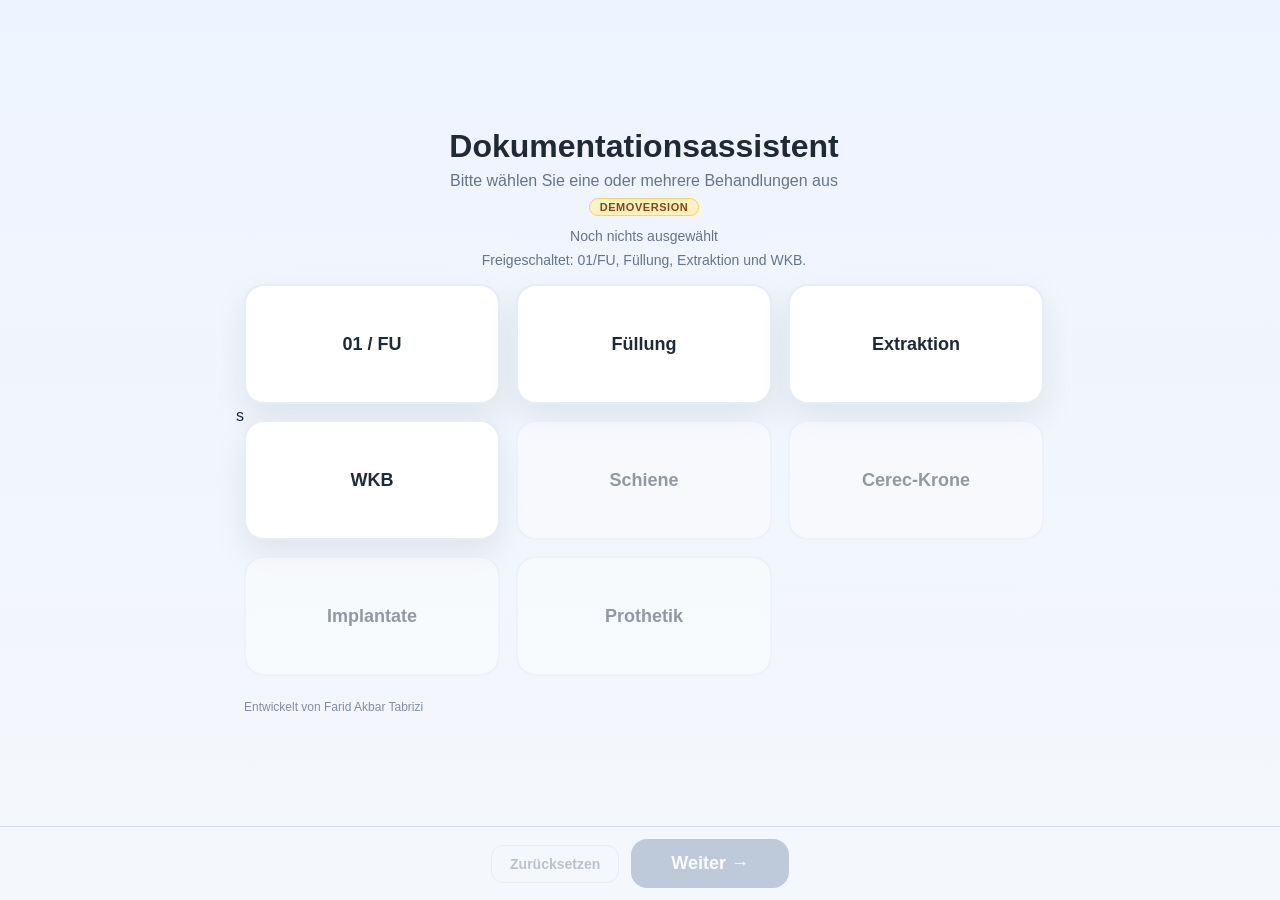
==== commit a31d0b06: "Add files via upload" ====
--- a/index.html
+++ b/index.html
@@ -1,1523 +1,329 @@
-<!DOCTYPE html>
+s<!DOCTYPE html>
 <html lang="de">
 <head>
   <meta charset="UTF-8" />
   <meta name="viewport" content="width=device-width, initial-scale=1.0" />
-  <title>Kombi-Dokumentation</title>
+  <title>Dokumentationsassistent – Menü</title>
   <link rel="icon" type="image/png" href="favicon.png">
-  
-  <link rel="stylesheet" href="style.css">
+  <style>
+    :root {
+      --bg: #f4f7fb;
+      --card: #ffffff;
+      --line: #d7dfeb;
+      --text: #1f2a37;
+      --muted: #64748b;
+      --accent: #2563eb;
+      --shadow: 0 14px 34px rgba(15, 23, 42, .08);
+      --hover-shadow: 0 20px 40px rgba(15, 23, 42, .12);
+      --disabled: #a7b6cc;
+    }
+
+    * { box-sizing: border-box; }
+
+    body {
+      margin: 0;
+      font-family: Inter, Arial, Helvetica, sans-serif;
+      background: linear-gradient(180deg, #eef4ff 0%, var(--bg) 100%);
+      color: var(--text);
+      min-height: 100vh;
+      display: flex;
+      align-items: center;
+      justify-content: center;
+      padding: 32px 16px 100px; /* extra bottom padding for sticky footer */
+    }
+
+    .wrap {
+      width: 100%;
+      max-width: 800px;
+    }
+
+    .logo-box {
+      text-align: center;
+      margin-bottom: 10px;
+    }
+
+    .logo-box img {
+      max-height: 150px;
+      width: auto;
+    }
+
+    .header {
+      text-align: center;
+      margin-bottom: 20px;
+    }
+
+    .header h1 {
+      margin: 0 0 8px;
+      font-size: 32px;
+      line-height: 1.15;
+    }
+
+    .header p {
+      margin: 0;
+      color: var(--muted);
+      font-size: 16px;
+    }
+
+    /* BETA badge – prominent */
+    .beta-badge {
+      display: inline-block;
+      background: #fef3c7;
+      color: #92400e;
+      border: 1px solid #fcd34d;
+      border-radius: 999px;
+      font-size: 11px;
+      font-weight: 700;
+      padding: 2px 10px;
+      letter-spacing: 0.05em;
+      margin-top: 8px;
+    }
+
+    /* Empty-state hint */
+    .selection-hint {
+      text-align: center;
+      color: var(--muted);
+      font-size: 14px;
+      margin: -8px 0 12px;
+      min-height: 20px;
+      transition: opacity 0.2s;
+    }
+
+    .button-grid {
+      display: grid;
+      grid-template-columns: repeat(3, 1fr);
+      gap: 16px;
+      margin-bottom: 24px;
+    }
+
+    /* Accessible toggle buttons using <button> */
+    .big-button {
+      background: var(--card);
+      border: 2px solid #e7edf7;
+      border-radius: 20px;
+      padding: 24px 16px;
+      text-align: center;
+      font-size: 18px;
+      font-weight: 700;
+      color: var(--text);
+      cursor: pointer;
+      box-shadow: var(--shadow);
+      transition: all 0.2s ease;
+      display: flex;
+      flex-direction: column;
+      align-items: center;
+      justify-content: center;
+      min-height: 120px;
+      user-select: none;
+      font-family: inherit;
+    }
+
+    .big-button:disabled { opacity: .45; cursor: not-allowed; box-shadow: none; }
+    .big-button:focus-visible {
+      outline: 3px solid var(--accent);
+      outline-offset: 2px;
+    }
+
+    .big-button[aria-pressed="true"] {
+      border-color: var(--accent);
+      background-color: #eff6ff;
+      color: var(--accent);
+      transform: translateY(-2px);
+      box-shadow: var(--hover-shadow);
+    }
+
+    .big-button:hover:not([aria-pressed="true"]) {
+      border-color: #b9c8de;
+    }
+
+    /* Sticky bottom bar for the Weiter button */
+    .sticky-footer {
+      position: fixed;
+      bottom: 0;
+      left: 0;
+      right: 0;
+      background: rgba(244, 247, 251, 0.95);
+      backdrop-filter: blur(8px);
+      border-top: 1px solid var(--line);
+      padding: 12px 16px;
+      display: flex;
+      justify-content: center;
+      gap: 12px;
+      align-items: center;
+      z-index: 100;
+    }
+
+    .next-btn {
+      background: var(--accent);
+      color: white;
+      border: none;
+      border-radius: 16px;
+      padding: 14px 40px;
+      font-size: 18px;
+      font-weight: 700;
+      cursor: pointer;
+      box-shadow: 0 10px 18px rgba(37, 99, 235, 0.2);
+      transition: all 0.3s ease;
+      font-family: inherit;
+    }
+
+    .next-btn:disabled {
+      background: var(--disabled);
+      box-shadow: none;
+      cursor: not-allowed;
+      opacity: 0.7;
+    }
+
+    .next-btn:not(:disabled):focus-visible {
+      outline: 3px solid var(--accent);
+      outline-offset: 2px;
+    }
+
+    .reset-btn {
+      background: transparent;
+      border: 1px solid var(--line);
+      border-radius: 12px;
+      padding: 10px 18px;
+      font-size: 14px;
+      font-weight: 600;
+      color: var(--muted);
+      cursor: pointer;
+      transition: all 0.2s ease;
+      font-family: inherit;
+    }
+
+    .reset-btn:hover {
+      border-color: #b9c8de;
+      color: var(--text);
+    }
+
+    .reset-btn:disabled {
+      opacity: 0.4;
+      cursor: not-allowed;
+    }
+
+    .footer-row {
+      display: flex;
+      justify-content: space-between;
+      align-items: center;
+      gap: 16px;
+      margin-top: 20px;
+      font-size: 12px;
+      color: var(--muted);
+      opacity: 0.8;
+    }
+
+    .version-tag { text-align: left; font-weight: 600; }
+    .footer-credit { text-align: right; }
+
+    @media (max-width: 600px) {
+      /* On mobile: 2-col but pad the grid so 8 buttons = 4 rows (even) */
+      .button-grid {
+        grid-template-columns: 1fr 1fr;
+      }
+      .footer-row { flex-direction: column; align-items: center; }
+      .version-tag, .footer-credit { text-align: center; }
+    }
+  </style>
 </head>
 <body>
-  
-<div class="wrap">
+
+  <div class="wrap">
+    <div class="logo-box">
+      <img src="Logo.png" alt="Zahnmedizin Kaisereiche Logo" onerror="this.style.display='none'">
+    </div>
     <div class="header">
-      <h1 id="pageTitle">Kombi-Dokumentation</h1>
-      <p id="pageSubtitle">Modulare Behandlungs-Dokumentation</p>
+      <h1>Dokumentationsassistent</h1>
+      <p>Bitte wählen Sie eine oder mehrere Behandlungen aus</p>
+      <span class="beta-badge">DEMOVERSION</span>
     </div>
 
-    <div id="box_global" class="main-box always-show" style="border-color: var(--accent); background-color: #f8fbff;">
-      <h2 class="section-title">Allgemeine Patienteninfo</h2>
-      <div class="grid">
-        <div id="global_child_section" class="section full">
-          <div class="label-row"><div class="label">Handelt es sich um ein Kind?</div></div>
-          <div class="yn">
-            <label class="pill"><input type="radio" name="isChild_global" value="Ja"> Ja</label>
-            <label class="pill"><input type="radio" name="isChild_global" value="Nein"> Nein</label>
-          </div>
-          <div id="global_childOptions" class="sub-options">
-            <input type="text" id="erziehungsberechtigter_global" placeholder="Welcher Erziehungsberechtigte ist dabei? (z.B. Mutter, Vater)">
-          </div>
-        </div>
-
-        <div class="section full" style="margin-bottom: 0;">
-          <div class="label-row"><div class="label">Gibt es Beschwerden?</div></div>
-          <div class="yn">
-            <label class="pill"><input type="radio" name="beschwerden_global" value="Ja"> Ja</label>
-            <label class="pill"><input type="radio" name="beschwerden_global" value="Nein"> Nein</label>
-          </div>
-          <div id="global_beschwerdenOptions" class="sub-options">
-            <input type="text" id="beschwerdenText_global" placeholder="Details zu den Beschwerden (z.B. Schmerzen Zahn 36, Pochen...)">
-          </div>
-        </div>
-      </div>
+    <p class="selection-hint" id="selectionHint" aria-live="polite">Noch nichts ausgewählt</p>
+    <p class="selection-hint">Freigeschaltet: 01/FU, Füllung, Extraktion und WKB.</p>
+
+    <!-- ACCESSIBILITY: native <button> elements with aria-pressed for toggle semantics -->
+    <div class="button-grid" role="group" aria-label="Behandlungsauswahl">
+      <button class="big-button" data-mode="01" aria-pressed="false" type="button">01 / FU</button>
+      <button class="big-button" data-mode="fuellung" aria-pressed="false" type="button">Füllung</button>
+      <button class="big-button" data-mode="ex" aria-pressed="false" type="button">Extraktion</button>
+      <button class="big-button" data-mode="wkb" aria-pressed="false" type="button">WKB</button>
+      <button class="big-button" data-mode="schiene" aria-pressed="false" type="button" disabled title="In der Demo nicht verfügbar">Schiene</button>
+      <button class="big-button" data-mode="cerec" aria-pressed="false" type="button" disabled title="In der Demo nicht verfügbar">Cerec-Krone</button>
+      <button class="big-button" data-mode="implantate" aria-pressed="false" type="button" disabled title="In der Demo nicht verfügbar">Implantate</button>
+      <button class="big-button" data-mode="prothetik" aria-pressed="false" type="button" disabled title="In der Demo nicht verfügbar">Prothetik</button>
     </div>
 
-    <div id="box_01" class="main-box">
-      <h2 class="section-title">01 / Frühuntersuchung</h2>
-      
-      <div id="commonSection_01" style="margin-bottom: 16px;">
-        <div class="question-grid">
-          <div class="question-card">
-            <div class="question-title">Neupatient?</div>
-            <div class="yn">
-              <label class="pill"><input type="radio" name="neupatient_01" value="Ja"> Ja</label>
-              <label class="pill"><input type="radio" name="neupatient_01" value="Nein"> Nein</label>
-            </div>
-          </div>
-          <div class="question-card">
-            <div class="question-title">Röntgendiagnostik durchgeführt?</div>
-            <div class="yn">
-              <label class="pill"><input type="radio" name="roentgen_01" value="Ja"> Ja</label>
-              <label class="pill"><input type="radio" name="roentgen_01" value="Nein"> Nein</label>
-            </div>
-            <div id="roentgenOptions_01" class="sub-options">
-               <div class="choice-group">
-                 <label class="choice"><input type="checkbox" name="roentgenType_01" value="Einzelzahnaufnahme"> <span>Einzelzahnaufnahme</span></label>
-                 <label class="choice"><input type="checkbox" name="roentgenType_01" value="Bissflügel"> <span>Bissflügel</span></label>
-                 <label class="choice"><input type="checkbox" name="roentgenType_01" value="OPG"> <span>OPG</span></label>
-               </div>
-            </div>
-          </div>
-        </div>
-      </div>
-
-      <div id="adultSection_01">
-        <div class="question-grid">
-          <div class="question-card">
-            <div class="question-title">Mundschleimhautkontrolle</div>
-            <div class="yn">
-              <label class="pill"><input type="radio" name="mskAdult_01" value="o.p.B."> o.p.B.</label>
-              <label class="pill"><input type="radio" name="mskAdult_01" value="Auffällig"> Auffällig</label>
-            </div>
-            <div id="mskAdultOptions_01" class="sub-options">
-              <input type="text" id="mskAdultText_01" placeholder="Befund notieren...">
-            </div>
-          </div>
-          <div class="question-card">
-            <div class="question-title">PSI aufgenommen?</div>
-            <div class="yn">
-              <label class="pill"><input type="radio" name="psi_01" value="Ja"> Ja</label>
-              <label class="pill"><input type="radio" name="psi_01" value="Nein"> Nein</label>
-            </div>
-          </div>
-          <div class="question-card">
-            <div class="question-title">PZR empfohlen?</div>
-            <div class="yn">
-              <label class="pill"><input type="radio" name="pzr_01" value="Ja"> Ja</label>
-              <label class="pill"><input type="radio" name="pzr_01" value="Nein"> Nein</label>
-            </div>
-          </div>
-          <div class="question-card">
-            <div class="question-title">PA empfohlen?</div>
-            <div class="yn">
-              <label class="pill"><input type="radio" name="pa_01" value="Ja"> Ja</label>
-              <label class="pill"><input type="radio" name="pa_01" value="Nein"> Nein</label>
-            </div>
-          </div>
-          <div class="question-card full-width">
-            <div class="question-title">Zahnstein entfernt?</div>
-            <div class="yn">
-              <label class="pill"><input type="radio" name="zst_01" value="Ja"> Ja</label>
-              <label class="pill"><input type="radio" name="zst_01" value="Nein"> Nein</label>
-            </div>
-          </div>
-        </div>
-      </div>
-
-      <div id="childSection_01">
-        <div class="question-grid">
-          <div class="question-card">
-            <div class="question-title">Art der Untersuchung</div>
-            <div class="yn">
-              <label class="pill"><input type="radio" name="untersuchung_01" value="FU"> FU</label>
-              <label class="pill"><input type="radio" name="untersuchung_01" value="01"> 01</label>
-            </div>
-          </div>
-          <div class="question-card">
-            <div class="question-title">Gebissphase</div>
-            <div class="choice-group">
-              <label class="choice"><input type="radio" name="gebiss_01" value="Milchgebiss"> <span>Milchgebiss</span></label>
-              <label class="choice"><input type="radio" name="gebiss_01" value="Wechselgebiss"> <span>Wechselgebiss</span></label>
-              <label class="choice"><input type="radio" name="gebiss_01" value="bleibendes Gebiss"> <span>bleibendes Gebiss</span></label>
-            </div>
-          </div>
-          <div class="question-card">
-            <div class="question-title">Mundschleimhautkontrolle</div>
-            <div class="yn">
-              <label class="pill"><input type="radio" name="mskChild_01" value="o.p.B."> o.p.B.</label>
-              <label class="pill"><input type="radio" name="mskChild_01" value="Auffällig"> Auffällig</label>
-            </div>
-            <div id="mskChildOptions_01" class="sub-options">
-              <input type="text" id="mskChildText_01" placeholder="Befund notieren...">
-            </div>
-          </div>
-          <div class="question-card">
-            <div class="question-title">Zungenbeweglichkeit</div>
-            <div class="yn">
-              <label class="pill"><input type="radio" name="zunge_01" value="nicht eingeschränkt"> nicht eingeschr.</label>
-              <label class="pill"><input type="radio" name="zunge_01" value="eingeschränkt"> eingeschränkt</label>
-            </div>
-          </div>
-          <div class="question-card">
-            <div class="question-title">Störende Bänder</div>
-            <div class="yn">
-              <label class="pill"><input type="radio" name="baender_01" value="keine"> Keine</label>
-              <label class="pill"><input type="radio" name="baender_01" value="ja"> Ja</label>
-            </div>
-          </div>
-          <div class="question-card full-width">
-            <div class="question-title">KFO Situation</div>
-            <div class="yn">
-              <label class="pill"><input type="radio" name="kfo_01" value="o.p.B."> o.p.B.</label>
-              <label class="pill"><input type="radio" name="kfo_01" value="Auffällig"> Auffällig</label>
-            </div>
-            <div id="kfoOptions_01" class="sub-options">
-              <input type="text" id="kfoText_01" placeholder="Details notieren...">
-            </div>
-          </div>
-        </div>
-      </div>
-
-      <div class="section full" style="margin-top: 12px;">
-        <div class="label-row"><label class="label">Sonstiges (z. B. Mu, Üz, …)</label></div>
-        <input type="text" id="therapieSonstiges_01" placeholder="optional">
-      </div>
-    </div>
-
-    <div id="box_fuellung" class="main-box">
-      <h2 class="section-title">Füllungstherapie</h2>
-      <div class="grid">
-        <div class="section full">
-          <div class="label-row"><label class="label">Zahn / Zähne</label></div>
-          <input id="toothNumber_f" type="text" placeholder="z. B. 11, 24, 36" />
-        </div>
-
-        <div id="therapieSection_f" class="section full therapieSection">
-          <div class="label-row"><div class="label">Therapie-Details (pro Zahn)</div></div>
-          <div id="dyn_fuellung"></div>
-        </div>
-      </div>
-    </div>
-
-    <template id="tpl_fuellung">
-      <div class="question-grid">
-        <div class="question-card full-width">
-          <div class="question-title">Fläche(n)</div>
-          <input type="text" id="toothSurfaces_f" placeholder="z. B. om, od, mod">
-        </div>
-        <div class="question-card">
-          <div class="question-title">Mehrkostenvereinbarung (MKV)</div>
-          <div class="yn">
-            <label class="pill"><input type="radio" name="mkv_f" value="Ja"> Ja</label>
-            <label class="pill"><input type="radio" name="mkv_f" value="Nein"> Nein</label>
-          </div>
-          <div id="mkvOptions_f" class="sub-options">
-            <input type="text" id="mkvPrice_f" placeholder="Preis (z. B. 80)">
-          </div>
-        </div>
-        <div class="question-card">
-          <div class="question-title">ViPr durchgeführt?</div>
-          <div class="yn">
-            <label class="pill"><input type="radio" name="vipr_f" value="Ja"> Ja</label>
-            <label class="pill"><input type="radio" name="vipr_f" value="Nein"> Nein</label>
-          </div>
-          <div id="viprOptions_f" class="sub-options">
-            <div class="choice-group">
-              <label class="choice"><input type="radio" name="viprResult_f" value="positiv"> <span>positiv</span></label>
-              <label class="choice"><input type="radio" name="viprResult_f" value="negativ"> <span>negativ</span></label>
-            </div>
-          </div>
-        </div>
-        <div class="question-card">
-          <div class="question-title">Anästhesie</div>
-          <div class="yn">
-            <label class="pill"><input type="radio" name="anaesthesie_f" value="Ja"> Ja</label>
-            <label class="pill"><input type="radio" name="anaesthesie_f" value="Nein"> Nein</label>
-          </div>
-          <div id="anaesthesieOptions_f" class="sub-options">
-            <div class="choice-group">
-              <label class="choice"><input type="checkbox" name="anaeType_f" value="Oberfläche"> <span>Oberfläche</span></label>
-              <label class="choice"><input type="checkbox" name="anaeType_f" value="Infiltration"> <span>Infiltration</span></label>
-              <label class="choice"><input type="checkbox" name="anaeType_f" value="Leitungsanästhesie"> <span>Leitung</span></label>
-              <label class="choice"><input type="checkbox" name="anaeType_f" value="Intraligamentär"> <span>ILA</span></label>
-            </div>
-          </div>
-        </div>
-        <div class="question-card">
-          <div class="question-title">Matrize gelegt?</div>
-          <div class="yn">
-            <label class="pill"><input type="radio" name="matrize_f" value="Ja"> Ja</label>
-            <label class="pill"><input type="radio" name="matrize_f" value="Nein"> Nein</label>
-          </div>
-        </div>
-        <div class="question-card">
-          <div class="question-title">bMF?</div>
-          <div class="yn">
-            <label class="pill"><input type="radio" name="bmf_f" value="Ja"> Ja</label>
-            <label class="pill"><input type="radio" name="bmf_f" value="Nein"> Nein</label>
-          </div>
-          <div id="bmfOptions_f" class="sub-options">
-            <div class="choice-group">
-              <label class="choice"><input type="radio" name="bmfType_f" value="Retraktionsfaden"> <span>Retraktionsfaden</span></label>
-              <label class="choice"><input type="radio" name="bmfType_f" value="Retraktionspaste"> <span>Retraktionspaste</span></label>
-              <label class="choice"><input type="radio" name="bmfType_f" value="Kofferdam"> <span>Kofferdam</span></label>
-              <label class="choice"><input type="radio" name="bmfType_f" value="Engstand separiert"> <span>Engstand separiert</span></label>
-              <label class="choice">
-                <input type="radio" name="bmfType_f" value="Sonstiges" id="radioBmfOther_f">
-                <div style="flex:1; display:flex; gap:10px; align-items:center;">
-                  <input type="text" id="bmfOtherText_f" placeholder="Sonstiges" disabled style="padding:8px; font-size:14px;">
-                </div>
-              </label>
-            </div>
-          </div>
-        </div>
-        <div class="question-card">
-          <div class="question-title">Aufbaufüllung?</div>
-          <div class="yn">
-            <label class="pill"><input type="radio" name="aufbau_f" value="Ja"> Ja</label>
-            <label class="pill"><input type="radio" name="aufbau_f" value="Nein"> Nein</label>
-          </div>
-          <div id="aufbauOptions_f" class="sub-options">
-             <div class="yn">
-               <label class="pill"><input type="radio" name="aufbauArt_f" value="Krone"> für Krone</label>
-               <label class="pill"><input type="radio" name="aufbauArt_f" value="Teilkrone"> für Teilkrone</label>
-             </div>
-          </div>
-        </div>
-        <div class="question-card">
-          <div class="question-title">CP / P</div>
-          <div class="choice-group">
-            <label class="choice"><input type="radio" name="cpp_f" value="CP"> <span>CP</span></label>
-            <label class="choice"><input type="radio" name="cpp_f" value="P"> <span>P</span></label>
-            <label class="choice"><input type="radio" name="cpp_f" value="Keins"> <span>Keins</span></label>
-          </div>
-          <div id="cppOptions_f" class="sub-options">
-            <div class="choice-group">
-              <label class="choice"><input type="radio" name="cppMaterial_f" value="Dycal"> <span>Dycal</span></label>
-              <label class="choice"><input type="radio" name="cppMaterial_f" value="Ultracal"> <span>Ultracal</span></label>
-              <label class="choice"><input type="radio" name="cppMaterial_f" value="Biodentin"> <span>Biodentin</span></label>
-              <label class="choice">
-                <input type="radio" name="cppMaterial_f" value="Sonstiges" id="radioCppOther_f">
-                <div style="flex:1; display:flex; gap:10px; align-items:center;">
-                  <input type="text" id="cppOtherText_f" placeholder="Sonstiges" disabled style="padding:8px; font-size:14px;">
-                </div>
-              </label>
-            </div>
-          </div>
-        </div>
-        <div class="question-card">
-          <div class="question-title">Zahnfarbe</div>
-          <input type="text" id="zahnfarbe_f" placeholder="z.B. A2, B1">
-        </div>
-        <div class="question-card full-width">
-          <div class="question-title">Material (Mehrfachauswahl)</div>
-          <div class="choice-group" style="grid-template-columns: 1fr 1fr;">
-            <label class="choice"><input type="checkbox" name="material_f" value="Bulk Fill"> <span>Bulk Fill</span></label>
-            <label class="choice"><input type="checkbox" name="material_f" value="Bulk Fill Flow"> <span>Bulk Fill Flow</span></label>
-            <label class="choice"><input type="checkbox" name="material_f" value="Majesty Clearfill"> <span>Majesty Clearfill</span></label>
-            <label class="choice"><input type="checkbox" name="material_f" value="Majesty Clearfill Flow"> <span>Majesty Clearfill Flow</span></label>
-            <label class="choice"><input type="checkbox" name="material_f" value="Ketac"> <span>Ketac</span></label>
-            <label class="choice"><input type="checkbox" name="material_f" value="Riva Light Cure"> <span>Riva Light Cure</span></label>
-            <label class="choice"><input type="checkbox" name="material_f" value="Tetric"> <span>Tetric</span></label>
-            <label class="choice"><input type="checkbox" name="material_f" value="Filtek Easy Match Flow"> <span>Filtek Easy Match Flow</span></label>
-            <label class="choice full-width">
-              <input type="checkbox" name="material_f" value="Sonstiges" id="chkMaterialOther_f">
-              <div style="flex:1; display:flex; gap:10px; align-items:center;">
-                <input type="text" id="materialOtherText_f" placeholder="Sonstiges Material …" disabled style="padding:8px; font-size:14px; width: 100%; border: 1px solid var(--line); border-radius: 8px;">
-              </div>
-            </label>
-          </div>
-        </div>
-      </div>
-    </template>
-
-    <div id="box_ex" class="main-box">
-      <h2 class="section-title">Extraktion & Osteotomie</h2>
-      <div class="grid">
-        <div class="section full">
-          <div class="label-row"><div class="label">Eingriffsart</div></div>
-          <div class="yn">
-            <label class="pill"><input type="radio" name="procedure_ex" value="Extraktion"> Extraktion</label>
-            <label class="pill"><input type="radio" name="procedure_ex" value="Osteotomie"> Osteotomie</label>
-            <label class="pill"><input type="radio" name="procedure_ex" value="Kombiniert"> Beides (Kombiniert)</label>
-          </div>
-        </div>
-
-        <div class="section full" id="teethSingle_ex" style="display:none;">
-          <div class="label-row"><label class="label">Zahn / Zähne</label></div>
-          <input id="toothNumber_ex" type="text" placeholder="z. B. 14, 15, 16" />
-        </div>
-
-        <div class="section full" id="teethKombi_ex" style="display:none; grid-template-columns:1fr 1fr; gap:18px;">
-          <div>
-            <div class="label-row"><label class="label">Zähne (Extraktion)</label></div>
-            <input id="toothNumber_ex_ext" type="text" placeholder="z. B. 14" />
-          </div>
-          <div>
-            <div class="label-row"><label class="label">Zähne (Osteotomie)</label></div>
-            <input id="toothNumber_ex_ost" type="text" placeholder="z. B. 15" />
-          </div>
-        </div>
-
-        <div id="therapieSection_ex" class="section full therapieSection">
-          <div class="label-row"><div class="label">Therapie-Details (pro Zahn)</div></div>
-          <div id="dyn_ex"></div>
-        </div>
-      </div>
-    </div>
-
-    <template id="tpl_ex">
-      <div class="question-grid">
-        <div class="question-card">
-          <div class="question-title">Anästhesie (Mehrfachwahl)</div>
-          <div class="choice-group">
-            <label class="choice"><input type="checkbox" name="anae_ex" value="Infiltration"> <span>Infiltration</span></label>
-            <label class="choice"><input type="checkbox" name="anae_ex" value="Leitungsanästhesie"> <span>Leitungsanästhesie</span></label>
-            <label class="choice"><input type="checkbox" name="anae_ex" value="Intraligamentär"> <span>Intraligamentär</span></label>
-          </div>
-        </div>
-        <div class="question-card">
-          <div class="question-title">Entfernen vorh. Krone (EKR)</div>
-          <div class="yn">
-            <label class="pill"><input type="radio" name="ekr_ex" value="Ja"> Ja</label>
-            <label class="pill"><input type="radio" name="ekr_ex" value="Nein"> Nein</label>
-          </div>
-        </div>
-        <div class="question-card wkb-card-x" id="card-xtype_ex">
-          <div class="question-title">Extraktions-Typ</div>
-          <div class="yn">
-            <label class="pill"><input type="radio" name="xtype_ex" value="X1"> X1</label>
-            <label class="pill"><input type="radio" name="xtype_ex" value="X2"> X2</label>
-            <label class="pill"><input type="radio" name="xtype_ex" value="X3"> X3</label>
-          </div>
-        </div>
-        <div class="question-card">
-          <div class="question-title">Knochen geglättet</div>
-          <div class="yn">
-            <label class="pill"><input type="radio" name="knochen_ex" value="Ja"> Ja</label>
-            <label class="pill"><input type="radio" name="knochen_ex" value="Nein"> Nein</label>
-          </div>
-        </div>
-        <div class="question-card">
-          <div class="question-title">Wunde mit scharfem Löffel gesäubert?</div>
-          <div class="yn">
-            <label class="pill"><input type="radio" name="loeffel_ex" value="Ja" checked> Ja</label>
-            <label class="pill"><input type="radio" name="loeffel_ex" value="Nein"> Nein</label>
-          </div>
-        </div>
-        <div class="question-card wkb-card-mav" id="card-mav_ex" style="display:none;">
-          <div class="question-title">MAV</div>
-          <div class="yn">
-            <label class="pill"><input type="radio" name="mav_ex" value="negativ"> negativ</label>
-            <label class="pill"><input type="radio" name="mav_ex" value="positiv"> positiv</label>
-          </div>
-        </div>
-        <div class="question-card">
-          <div class="question-title">Naht</div>
-          <div class="yn" id="nahtControl_ex">
-            <label class="pill"><input type="radio" name="naht_ex" value="Ja"> Ja</label>
-            <label class="pill"><input type="radio" name="naht_ex" value="Nein"> Nein</label>
-          </div>
-          <div id="nahtOptions_ex" class="sub-options">
-            <div class="label-row"><span style="font-size:13px">Anzahl Nähte:</span></div>
-            <input type="number" id="nahtCount_ex" placeholder="z.B. 2" min="1">
-          </div>
-        </div>
-      </div>
-    </template>
-
-    <div id="box_wkb" class="main-box">
-      <h2 class="section-title">Wurzelkanalbehandlung</h2>
-      <div class="grid">
-        <div class="section full">
-          <div class="label-row"><label class="label" for="toothNumber_wkb">Zahn / Zähne</label></div>
-          <input id="toothNumber_wkb" type="text" placeholder="z. B. 11, 24, 36" />
-        </div>
-        
-        <div id="therapieSection_wkb" class="section full therapieSection">
-          <div class="label-row"><div class="label">Therapie-Details (pro Zahn)</div></div>
-          <div id="dyn_wkb"></div>
-        </div>
-      </div>
-    </div>
-
-    <template id="tpl_wkb">
-      <div class="question-grid">
-        <div class="question-card full-width">
-          <div class="question-title">Therapieabschnitt</div>
-          <div class="choice-group" style="grid-template-columns: 1fr 1fr 1fr;">
-            <label class="choice"><input type="radio" name="therapieschritt_wkb" value="WKB"> <span>WKB</span></label>
-            <label class="choice"><input type="radio" name="therapieschritt_wkb" value="Med"> <span>Med</span></label>
-            <label class="choice"><input type="radio" name="therapieschritt_wkb" value="WF"> <span>WF</span></label>
-          </div>
-        </div>
-        <div id="card-wkbart_wkb" class="question-card wkb-card full-width">
-          <div class="question-title">Behandlungsart</div>
-          <div class="yn">
-            <label class="pill"><input type="radio" name="wkbart_wkb" value="WKB"> WKB</label>
-            <label class="pill"><input type="radio" name="wkbart_wkb" value="Revision"> Revision</label>
-          </div>
-        </div>
-        <div id="card-vipr_wkb" class="question-card wkb-card">
-          <div class="question-title">ViPr durchgeführt?</div>
-          <div class="yn">
-            <label class="pill"><input type="radio" name="vipr_wkb" value="Ja"> Ja</label>
-            <label class="pill"><input type="radio" name="vipr_wkb" value="Nein"> Nein</label>
-          </div>
-          <div id="viprOptions_wkb" class="sub-options">
-            <div class="choice-group">
-              <label class="choice"><input type="radio" name="viprResult_wkb" value="positiv"> <span>positiv</span></label>
-              <label class="choice"><input type="radio" name="viprResult_wkb" value="negativ"> <span>negativ</span></label>
-            </div>
-          </div>
-        </div>
-        <div id="card-anaesthesie_wkb" class="question-card wkb-card">
-          <div class="question-title">Anästhesie</div>
-          <div class="yn">
-            <label class="pill"><input type="radio" name="anaesthesie_wkb" value="Ja"> Ja</label>
-            <label class="pill"><input type="radio" name="anaesthesie_wkb" value="Nein"> Nein</label>
-          </div>
-          <div id="anaesthesieOptions_wkb" class="sub-options">
-            <div class="choice-group">
-              <label class="choice"><input type="checkbox" name="anaeType_wkb" value="Infiltration"> <span>Infiltration</span></label>
-              <label class="choice"><input type="checkbox" name="anaeType_wkb" value="ILA"> <span>ILA</span></label>
-              <label class="choice"><input type="checkbox" name="anaeType_wkb" value="Leitung"> <span>Leitung</span></label>
-            </div>
-          </div>
-        </div>
-        <div id="card-kofferdam_wkb" class="question-card wkb-card">
-            <div class="question-title">Kofferdam gelegt?</div>
-            <div class="yn">
-                <label class="pill"><input type="radio" name="kofferdam_wkb" value="Ja"> Ja</label>
-                <label class="pill"><input type="radio" name="kofferdam_wkb" value="Nein"> Nein</label>
-            </div>
-        </div>
-        <div id="card-diagnose_wkb" class="question-card wkb-card">
-          <div class="question-title">Diagnose</div>
-          <div class="choice-group">
-            <label class="choice"><input type="radio" name="diagnose_wkb" value="Par. apic."> <span>Par. apic.</span></label>
-            <label class="choice"><input type="radio" name="diagnose_wkb" value="Caries profunda"> <span>Caries profunda</span></label>
-            <label class="choice"><input type="radio" name="diagnose_wkb" value="Akute Pulpitis"> <span>Akute Pulpitis</span></label>
-            <label class="choice"><input type="radio" name="diagnose_wkb" value="reinfizierte WF"> <span>reinfizierte WF</span></label>
-            <label class="choice">
-              <input type="radio" name="diagnose_wkb" value="Sonstiges" id="radioOther_wkb"> 
-              <div style="flex:1; display:flex; gap:10px; align-items:center;">
-                <input type="text" id="otherText_wkb" placeholder="Sonstiges" disabled style="padding:8px; font-size:14px; border:1px solid var(--line); border-radius:8px; width:100%;">
-              </div>
-            </label>
-          </div>
-        </div>
-        <div id="card-mkv_wkb" class="question-card wkb-card">
-          <div class="question-title">Mehrkostenvereinbarung</div>
-          <div class="yn">
-            <label class="pill"><input type="radio" name="mkv_wkb" value="Ja"> Ja</label>
-            <label class="pill"><input type="radio" name="mkv_wkb" value="Nein"> Nein</label>
-          </div>
-          <div id="mkvOptions_wkb" class="sub-options">
-            <input type="text" id="mkvPrice_wkb" placeholder="Preis (z. B. 80)" style="margin-top:8px;">
-          </div>
-        </div>
-        <div id="card-praeendo_wkb" class="question-card wkb-card">
-          <div class="question-title">Präendodontischer Aufbau</div>
-          <div class="yn">
-            <label class="pill"><input type="radio" name="praeEndo_wkb" value="Ja"> Ja</label>
-            <label class="pill"><input type="radio" name="praeEndo_wkb" value="Nein"> Nein</label>
-          </div>
-        </div>
-        <div id="card-verfahren_wkb" class="question-card wkb-card">
-          <div class="question-title">Verfahren</div>
-          <div class="yn">
-            <label class="pill"><input type="radio" name="verfahren_wkb" value="VitE"> VitE</label>
-            <label class="pill"><input type="radio" name="verfahren_wkb" value="Trep"> Trep</label>
-          </div>
-        </div>
-        <div id="card-wf_mitgemacht_wkb" class="question-card wkb-card">
-          <div class="question-title">WF gleich mitgemacht?</div>
-          <div class="yn">
-            <label class="pill"><input type="radio" name="wfMitgemacht_wkb" value="Ja"> Ja</label>
-            <label class="pill"><input type="radio" name="wfMitgemacht_wkb" value="Nein"> Nein</label>
-          </div>
-        </div>
-        <div id="card-med_wkb" class="question-card wkb-card">
-          <div class="question-title">Med</div>
-          <div class="choice-group">
-            <label class="choice"><input type="radio" name="med_wkb" value="Ultracal"> <span>Ultracal</span></label>
-            <label class="choice"><input type="radio" name="med_wkb" value="Ledermix"> <span>Ledermix</span></label>
-            <label class="choice"><input type="radio" name="med_wkb" value="CHX-Papierspitze"> <span>CHX-Papierspitze</span></label>
-            <label class="choice">
-              <input type="radio" name="med_wkb" value="Sonstiges" id="radioMedOther_wkb">
-              <div style="flex:1; display:flex; gap:10px; align-items:center;">
-                <input type="text" id="medOtherText_wkb" placeholder="Sonstiges" disabled style="padding:8px; font-size:14px; border:1px solid var(--line); border-radius:8px; width:100%;">
-              </div>
-            </label>
-          </div>
-        </div>
-        <div id="card-wf_wkb" class="question-card wkb-card">
-          <div class="question-title">WF</div>
-          <div class="choice-group">
-            <label class="choice"><input type="radio" name="wf_wkb" value="Guttapercha"> <span>Guttapercha</span></label>
-            <label class="choice"><input type="radio" name="wf_wkb" value="Guttapercha (warmvertikal)"> <span>Guttapercha (warmvertikal)</span></label>
-          </div>
-        </div>
-        <div id="card-sealer_wkb" class="question-card wkb-card">
-          <div class="question-title">Sealer</div>
-          <div class="choice-group">
-            <label class="choice"><input type="radio" name="sealer_wkb" value="AH Plus Jet"> <span>AH Plus Jet</span></label>
-            <label class="choice"><input type="radio" name="sealer_wkb" value="Bioceramischen Sealer"> <span>Bioceramischen Sealer</span></label>
-            <label class="choice"><input type="radio" name="sealer_wkb" value="BioRoot"> <span>BioRoot</span></label>
-            <label class="choice">
-              <input type="radio" name="sealer_wkb" value="Sonstiges" id="radioSealerOther_wkb">
-              <div style="flex:1; display:flex; gap:10px; align-items:center;">
-                <input type="text" id="sealerOtherText_wkb" placeholder="Sonstiges" disabled style="padding:8px; font-size:14px; border:1px solid var(--line); border-radius:8px; width:100%;">
-              </div>
-            </label>
-          </div>
-        </div>
-        <div id="card-kanaele_wkb" class="question-card wkb-card full-width">
-          <div class="question-title">Wieviele Kanäle?</div>
-          <input type="text" id="kanalauswahl_wkb" placeholder="Zahl eingeben (z.B. 3)">
-          <div class="sub-options show" style="display:block; margin-top:12px; border-top:1px dashed var(--line);">
-            <div style="margin-top:12px;">
-              <div class="question-title" style="font-size:14px; margin-bottom:8px;">Rö-Messaufnahme</div>
-              <div class="yn">
-                <label class="pill"><input type="radio" name="roeMessaufnahme_wkb" value="Ja"> Ja</label>
-                <label class="pill"><input type="radio" name="roeMessaufnahme_wkb" value="Nein"> Nein</label>
-              </div>
-            </div>
-            <div id="kanalTexteWrap_wkb" style="margin-top:14px;"></div>
-          </div>
-        </div>
-      </div>
-    </template>
-
-    <div id="box_schiene" class="main-box">
-      <h2 class="section-title">Schienentherapie</h2>
-      <div class="section">
-        <div class="label-row"><div class="label">Art der Behandlung</div></div>
-        <div class="choice-group" style="grid-template-columns: 1fr 1fr 1fr;">
-          <label class="choice"><input type="radio" name="behandlungsart_s" value="Abdruck"> <span>Schienenabdruck</span></label>
-          <label class="choice"><input type="radio" name="behandlungsart_s" value="Einsetzen"> <span>Schiene einsetzen</span></label>
-          <label class="choice"><input type="radio" name="behandlungsart_s" value="Kontrolle"> <span>Schienenkontrolle</span></label>
-        </div>
-      </div>
-
-      <div id="sec-abdruck_s" class="dynamic-section section">
-        <div class="question-grid">
-          <div class="question-card full-width">
-            <div class="question-title">Diagnose</div>
-            <div class="choice-group" style="grid-template-columns: 1fr 1fr;">
-              <label class="choice"><input type="radio" name="diagnose_abdruck_s" value="Bruxismus"> <span>Bruxismus</span></label>
-              <label class="choice"><input type="radio" name="diagnose_abdruck_s" value="Myoarthropathie"> <span>Myoarthropathie</span></label>
-              <label class="choice full-width" style="align-items: flex-start; flex-direction: column;">
-                <div style="display:flex; gap: 8px; align-items: center;">
-                  <input type="radio" name="diagnose_abdruck_s" id="cmdRadio_s" value="CMD"> <span>CMD</span>
-                </div>
-                <div id="cmdOptions_s" class="sub-options" style="width: 100%; border: none; padding-top: 0; margin-top: 8px;">
-                  <div class="choice-group">
-                    <label class="choice"><input type="radio" name="cmd_type_s" value="CD1a"> <span>CD1a (Kiefergelenk-/Muskelstörung)</span></label>
-                    <label class="choice"><input type="radio" name="cmd_type_s" value="CD1b"> <span>CD1b (Muskeldysbalancen, Muskelhyper-/hypotonie)</span></label>
-                    <label class="choice"><input type="radio" name="cmd_type_s" value="CD1c"> <span>CD1c (Muskelspannungsstörungen, gestörte Beweglichkeit)</span></label>
-                    <label class="choice"><input type="radio" name="cmd_type_s" value="CD1d"> <span>CD1d (Gelenkfunktionsstörung, Gelenkblockierung)</span></label>
-                  </div>
-                </div>
-              </label>
-            </div>
-          </div>
-
-          <div class="question-card">
-            <div class="question-title">Kiefer</div>
-            <div class="yn">
-              <label class="pill"><input type="radio" name="kiefer_abdruck_s" value="OK"> OK</label>
-              <label class="pill"><input type="radio" name="kiefer_abdruck_s" value="UK"> UK</label>
-            </div>
-          </div>
-
-          <div class="question-card">
-            <div class="question-title">Abdruck-Art</div>
-            <div class="yn">
-              <label class="pill"><input type="radio" name="abdruckart_s" value="Scan"> Scan</label>
-              <label class="pill"><input type="radio" name="abdruckart_s" value="Alginatabdruck"> Alginatabdruck</label>
-            </div>
-            <div id="alginatOptions_s" class="sub-options">
-              <input type="text" id="loeffelgroesse_s" placeholder="Löffelgröße (z.B. M, L, 3)">
-            </div>
-          </div>
-
-          <div class="question-card full-width">
-            <div class="question-title">Labor</div>
-            <input type="text" id="labor_name_s" placeholder="Name des Labors">
-          </div>
-        </div>
-      </div>
-
-      <div id="sec-einsetzen_s" class="dynamic-section section">
-        <div class="question-grid">
-          
-          <div class="question-card full-width">
-            <div class="question-title">Weiteres Vorgehen</div>
-            <div class="yn">
-              <label class="pill"><input type="radio" name="aktion_einsetzen_s" value="eingesetzt"> Schiene eingesetzt</label>
-              <label class="pill"><input type="radio" name="aktion_einsetzen_s" value="labor" id="aktionLabor_s"> Zurück ins Labor</label>
-            </div>
-          </div>
-
-          <div id="einsetzenDetails_s" style="display: none; grid-column: 1 / -1;" class="question-grid">
-            <div class="question-card">
-              <div class="question-title">Schienensitz</div>
-              <div class="yn">
-                <label class="pill"><input type="radio" name="sitz_einsetzen_s" value="optimal"> Optimal</label>
-                <label class="pill"><input type="radio" name="sitz_einsetzen_s" value="suboptimal"> Suboptimal</label>
-              </div>
-              <div id="sitzSuboptimalOptions_s" class="sub-options">
-                <div class="yn" style="margin-bottom: 10px;">
-                  <label class="pill"><input type="radio" name="sitz_art_s" value="zu fest"> Zu fest</label>
-                  <label class="pill"><input type="radio" name="sitz_art_s" value="zu locker"> Zu locker</label>
-                </div>
-                <div id="sitzFestOptions_s" class="sub-options" style="border:none; padding-top:0;">
-                  <input type="text" id="einschleifen_sitz_s" placeholder="Einschleifmaßnahmen Regio (z.B. 16, 26)">
-                </div>
-              </div>
-            </div>
-
-            <div class="question-card">
-              <div class="question-title">Schienenokklusion</div>
-              <div class="yn">
-                <label class="pill"><input type="radio" name="okklusion_einsetzen_s" value="optimal"> Optimal</label>
-                <label class="pill"><input type="radio" name="okklusion_einsetzen_s" value="suboptimal"> Suboptimal</label>
-              </div>
-              <div id="okklusionSuboptimalOptions_s" class="sub-options">
-                <input type="text" id="einschleifen_okklusion_s" placeholder="Einschleifmaßnahmen Regio...">
-              </div>
-            </div>
-          </div>
-
-        </div>
-      </div>
-
-      <div id="sec-kontrolle_s" class="dynamic-section section">
-        <div class="question-grid">
-          
-          <div class="question-card">
-            <div class="question-title">Kopf-/Nackenbeschwerden</div>
-            <div class="yn">
-              <label class="pill"><input type="radio" name="beschwerden_kontrolle_s" value="abklingend"> Abklingend</label>
-              <label class="pill"><input type="radio" name="beschwerden_kontrolle_s" value="verstärkt"> Verstärkt</label>
-            </div>
-          </div>
-
-          <div class="question-card">
-            <div class="question-title">Schienensitz</div>
-            <div class="yn">
-              <label class="pill"><input type="radio" name="sitz_kontrolle_s" value="optimal"> Optimal</label>
-              <label class="pill"><input type="radio" name="sitz_kontrolle_s" value="suboptimal"> Suboptimal</label>
-            </div>
-            <div id="sitzKontrolleSuboptimal_s" class="sub-options">
-              <input type="text" id="einschleifen_sitz_kontrolle_s" placeholder="In welcher Regio eingeschliffen? (z.B. 16, 26)">
-            </div>
-          </div>
-
-          <div class="question-card">
-            <div class="question-title">Spannung d. Schiene?</div>
-            <div class="yn">
-              <label class="pill"><input type="radio" name="spannung_kontrolle_s" value="Ja"> Ja</label>
-              <label class="pill"><input type="radio" name="spannung_kontrolle_s" value="Nein"> Nein</label>
-            </div>
-            <div id="spannungOptions_s" class="sub-options">
-              <input type="text" id="spannung_wo_s" placeholder="Wo? (z.B. Front)">
-            </div>
-          </div>
-
-          <div class="question-card">
-            <div class="question-title">Kontaktpunkte auf Schiene</div>
-            <div class="yn">
-              <label class="pill"><input type="radio" name="kontaktpunkte_s" value="optimal"> Optimal</label>
-              <label class="pill"><input type="radio" name="kontaktpunkte_s" value="suboptimal"> Suboptimal</label>
-            </div>
-            <div id="kontaktpunkteSuboptimal_s" class="sub-options">
-              <input type="text" id="einschleifen_kontaktpunkte_s" placeholder="In welcher Regio eingeschliffen? (z.B. 14-16)">
-            </div>
-          </div>
-
-          <div class="question-card">
-            <div class="question-title">Front-/Eckzahnführung</div>
-            <div class="yn">
-              <label class="pill"><input type="radio" name="fuehrung_s" value="vorhanden"> Vorhanden</label>
-              <label class="pill"><input type="radio" name="fuehrung_s" value="nicht vorhanden"> Nicht vorhanden</label>
-            </div>
-          </div>
-
-          <div class="question-card">
-            <div class="question-title">Physio verordnet/ausgestellt?</div>
-            <div class="yn">
-              <label class="pill"><input type="radio" name="physio_s" value="Ja"> Ja</label>
-              <label class="pill"><input type="radio" name="physio_s" value="Nein"> Nein</label>
-            </div>
-          </div>
-
-        </div>
-      </div>
-    </div>
-
-    <div id="box_cerec" class="main-box">
-      <h2 class="section-title">Cerec (Krone / Teilkrone / Brücke)</h2>
-      <div class="grid">
-        
-        <div class="section full">
-          <div class="label-row"><div class="label">Art der Versorgung</div></div>
-          <div class="yn">
-            <label class="pill"><input type="radio" name="procedure_c" value="Krone"> Krone</label>
-            <label class="pill"><input type="radio" name="procedure_c" value="Teilkrone"> Teilkrone</label>
-            <label class="pill"><input type="radio" name="procedure_c" value="Brücke"> Brücke</label>
-            <label class="pill"><input type="radio" name="procedure_c" value="Kombiniert"> Kombiniert</label>
-          </div>
-        </div>
-
-        <div class="section full" id="teethSingle_c" style="display:none;">
-          <div class="label-row"><label class="label">Zahn / Zähne (bzw. Brücken-Spanne)</label></div>
-          <input id="toothNumber_c" type="text" placeholder="z. B. 14, 15 oder 14-16 für Brücken" />
-        </div>
-
-        <div class="section full" id="teethKombi_c" style="display:none; grid-template-columns: 1fr 1fr 1fr; gap: 18px;">
-          <div>
-            <div class="label-row"><label class="label">Zähne (Krone)</label></div>
-            <input id="toothNumber_c_krone" type="text" placeholder="z. B. 14" />
-          </div>
-          <div>
-            <div class="label-row"><label class="label">Zähne (Teilkrone)</label></div>
-            <input id="toothNumber_c_teilkrone" type="text" placeholder="z. B. 15" />
-          </div>
-          <div>
-            <div class="label-row"><label class="label">Zähne (Brücke)</label></div>
-            <input id="toothNumber_c_bruecke" type="text" placeholder="z. B. 14-16" />
-          </div>
-        </div>
-
-        <div class="section full">
-           <div class="question-grid">
-               <div class="question-card">
-                 <div class="question-title">Anästhesie durchgeführt?</div>
-                 <div class="yn">
-                   <label class="pill"><input type="radio" name="anaesthesie_c" value="Ja"> Ja</label>
-                   <label class="pill"><input type="radio" name="anaesthesie_c" value="Nein"> Nein</label>
-                 </div>
-                 <div id="anaesthesieOptions_c" class="sub-options">
-                   <div class="choice-group">
-                     <label class="choice"><input type="checkbox" name="anae_type_c" value="Infiltration"> <span>Infiltration</span></label>
-                     <label class="choice"><input type="checkbox" name="anae_type_c" value="Leitungsanästhesie"> <span>Leitungsanästhesie</span></label>
-                     <label class="choice"><input type="checkbox" name="anae_type_c" value="Intraligamentär"> <span>Intraligamentär (ILA)</span></label>
-                   </div>
-                 </div>
-               </div>
-               <div class="question-card">
-                 <div class="question-title">Retraktion</div>
-                 <div class="choice-group">
-                   <label class="choice"><input type="radio" name="retraktion_c" value="Retraktionsfaden"> <span>Retraktionsfaden</span></label>
-                   <label class="choice"><input type="radio" name="retraktion_c" value="Retraktionspaste"> <span>Retraktionspaste</span></label>
-                   <label class="choice"><input type="radio" name="retraktion_c" value="Keine"> <span>Keine</span></label>
-                 </div>
-                 <div id="fadenOptions_c" class="sub-options">
-                   <input type="text" id="fadenGroesse_c" placeholder="Fadengröße (z.B. 00)">
-                 </div>
-               </div>
-           </div>
-        </div>
-
-        <div id="therapieSection_c" class="section full therapieSection">
-          <div class="label-row"><div class="label">Therapie-Details</div></div>
-          <div id="dyn_cerec"></div>
-        </div>
-      </div>
-    </div>
-
-    <template id="tpl_cerec">
-      <div class="question-grid">
-        <div class="question-card">
-          <div class="question-title">EKR?</div>
-          <div class="yn">
-            <label class="pill"><input type="radio" name="ekr_c" value="Ja"> Ja</label>
-            <label class="pill"><input type="radio" name="ekr_c" value="Nein"> Nein</label>
-          </div>
-        </div>
-        <div class="question-card full-width">
-          <div class="question-title">Restaurationsmaterial (CAD)</div>
-            <div class="choice-group" style="grid-template-columns: 1fr 1fr 1fr;">
-              <label class="choice"><input type="radio" name="restMat_c" value="e.max"> <span>e.max</span></label>
-              <label class="choice"><input type="radio" name="restMat_c" value="Empress"> <span>Empress</span></label>
-              <label class="choice"><input type="radio" name="restMat_c" value="Telio CAD"> <span>Telio CAD</span></label>
-              <label class="choice full-width" style="grid-column: 1 / -1;">
-                <input type="radio" name="restMat_c" value="Sonstiges" id="radioRestMatOther_c"> 
-                <div style="flex:1; display:flex; gap:10px; align-items:center;">
-                  <input type="text" id="restMatOtherText_c" placeholder="Sonstiges (Material eingeben)" disabled style="padding:8px; font-size:14px; width: 100%; border: 1px solid var(--line); border-radius: 8px;">
-                </div>
-              </label>
-            </div>
-        </div>
-        <div class="question-card full-width">
-          <div class="question-title">Wurzelstift gesetzt?</div>
-          <div class="yn">
-            <label class="pill"><input type="radio" name="stift_c" value="Ja"> Ja</label>
-            <label class="pill"><input type="radio" name="stift_c" value="Nein"> Nein</label>
-          </div>
-          <div id="stiftOptions_c" class="sub-options">
-            <div class="question-title" style="margin-top:10px; font-size:14px;">Stift-Art</div>
-            <div class="choice-group" style="grid-template-columns: 1fr 1fr;">
-              <label class="choice"><input type="radio" name="stiftArt_c" value="Titan"> <span>Titan</span></label>
-              <label class="choice"><input type="radio" name="stiftArt_c" value="Glasfaser"> <span>Glasfaser</span></label>
-              <label class="choice full-width">
-                <input type="radio" name="stiftArt_c" value="Sonstiges" id="radioStiftArtOther_c"> 
-                <div style="flex:1; display:flex; gap:10px; align-items:center;">
-                  <input type="text" id="stiftArtOtherText_c" placeholder="Sonstiges (Material)" disabled style="padding:8px; font-size:14px; width: 100%; border: 1px solid var(--line); border-radius: 8px;">
-                </div>
-              </label>
-            </div>
-
-            <div class="question-title" style="margin-top:16px; font-size:14px;">Wurzelstift – Maße / Zement</div>
-            <div style="display:flex; gap:10px; margin-top:10px;">
-              <input type="text" id="stiftIso_c" placeholder="ISO-Größe">
-              <input type="text" id="stiftLaenge_c" placeholder="Länge (in mm)">
-            </div>
-            <div id="stiftKanalWrap_c" style="margin-top:10px; display:none;">
-              <input type="text" id="stiftKanal_c" placeholder="In welchen Kanal wurde gebohrt? (z.B. palatinal)">
-            </div>
-            
-            <div class="question-title" style="margin-top:16px; font-size:14px;">Zement/Kleber</div>
-            <div class="choice-group" style="grid-template-columns: 1fr 1fr;">
-              <label class="choice"><input type="radio" name="stiftZement_c" value="RelyX"> <span>RelyX</span></label>
-              <label class="choice"><input type="radio" name="stiftZement_c" value="Fuji"> <span>Fuji</span></label>
-              <label class="choice full-width">
-                <input type="radio" name="stiftZement_c" value="Sonstiges" id="radioStiftZementOther_c"> 
-                <div style="flex:1; display:flex; gap:10px; align-items:center;">
-                  <input type="text" id="stiftZementOtherText_c" placeholder="Sonstiges" disabled style="padding:8px; font-size:14px; width: 100%; border: 1px solid var(--line); border-radius: 8px;">
-                </div>
-              </label>
-            </div>
-          </div>
-        </div>
-        <div class="question-card">
-          <div class="question-title">Zahnfarbe</div>
-          <input type="text" id="zahnfarbe_c" placeholder="z.B. A2, B1">
-        </div>
-        <div class="question-card">
-          <div class="question-title">Blockgröße</div>
-          <input type="text" id="blockgroesse_c" placeholder="z.B. C14 (bzw. B32 bei Brücken)">
-        </div>
-        <div class="question-card" id="card-tryin_c">
-          <div class="question-title">TryIn Paste verwendet?</div>
-          <div class="yn">
-            <label class="pill"><input type="radio" name="tryin_c" value="Ja"> Ja</label>
-            <label class="pill"><input type="radio" name="tryin_c" value="Nein"> Nein</label>
-          </div>
-          <div id="tryinOptions_c" class="sub-options">
-            <div class="choice-group" style="grid-template-columns: 1fr 1fr 1fr;">
-              <label class="choice"><input type="radio" name="tryin_type_c" value="light"> <span>light</span></label>
-              <label class="choice"><input type="radio" name="tryin_type_c" value="neutral"> <span>neutral</span></label>
-              <label class="choice"><input type="radio" name="tryin_type_c" value="warm"> <span>warm</span></label>
-            </div>
-          </div>
-        </div>
-        <div class="question-card full-width">
-          <div class="question-title">Befestigung</div>
-          <div class="choice-group" style="grid-template-columns: 1fr 1fr;">
-            <label class="choice"><input type="radio" name="befestigung_c" value="Variolink Esthetik"> <span>Variolink Esthetik</span></label>
-            <label class="choice"><input type="radio" name="befestigung_c" value="RelyX"> <span>RelyX</span></label>
-            <label class="choice"><input type="radio" name="befestigung_c" value="Fuji"> <span>Fuji</span></label>
-            <label class="choice">
-              <input type="radio" name="befestigung_c" value="Sonstiges" id="radioBefestigungOther_c">
-              <div style="flex:1; display:flex; gap:10px; align-items:center;">
-                <input type="text" id="befestigungOtherText_c" placeholder="Sonstiges" disabled style="padding:8px; font-size:14px; width: 100%; border: 1px solid var(--line); border-radius: 8px;">
-              </div>
-            </label>
-          </div>
-          <div id="variolinkOptions_c" class="sub-options">
-             <div class="question-title" style="font-size:14px; margin-bottom:8px;">Variolink Farbe</div>
-             <div class="choice-group" style="grid-template-columns: 1fr 1fr 1fr;">
-               <label class="choice"><input type="radio" name="variolink_c" value="light"> <span>light</span></label>
-               <label class="choice"><input type="radio" name="variolink_c" value="neutral"> <span>neutral</span></label>
-               <label class="choice"><input type="radio" name="variolink_c" value="warm"> <span>warm</span></label>
-             </div>
-          </div>
-        </div>
-      </div>
-    </template>
-    <template id="tpl_impl_op">
-      <div class="question-grid">
-        <div class="question-card full-width" style="background:#fff; border-color:var(--accent);">
-          <div class="question-title">Kategorie & Augmentation</div>
-          <div class="grid" style="gap:10px;">
-            <div class="sinuslift-box"><label style="font-size:13px;color:var(--muted)">Sinuslift</label>
-              <div class="choice-group">
-                <label class="choice"><input type="radio" name="op_sl" value="Nein" checked><span>Nein</span></label>
-                <label class="choice sl-intern-ext"><input type="radio" name="op_sl" value="Intern"><span>Intern</span></label>
-                <label class="choice sl-intern-ext"><input type="radio" name="op_sl" value="Extern"><span>Extern</span></label>
-              </div>
-            </div>
-            <div><label style="font-size:13px;color:var(--muted)">Membran/Augmentation</label>
-              <div class="yn" style="margin-top:8px;">
-                <label class="pill"><input type="radio" name="op_aug" value="Ja"> Ja</label>
-                <label class="pill"><input type="radio" name="op_aug" value="Nein" checked> Nein</label>
-              </div>
-            </div>
-            <div class="full-width"><label style="font-size:13px;color:var(--muted)">Ohne Alles</label>
-              <div class="yn" style="margin-top:8px;">
-                <label class="pill"><input type="radio" name="op_ohne" value="Ja" checked> Ja</label>
-                <label class="pill"><input type="radio" name="op_ohne" value="Nein"> Nein</label>
-              </div>
-            </div>
-          </div>
-        </div>
-        <div class="question-card full-width mat-card" id="mat" style="display:none;">
-          <div class="question-title">Materialien (Mind. 1 wählen)</div>
-          <div class="choice-group" style="grid-template-columns:1fr 1fr;">
-            <label class="choice"><input type="checkbox" name="mat_chk" value="Augmentation mit MinerOssX"><span>Augmentation (MinerOssX)</span></label>
-            <label class="choice"><input type="checkbox" name="mat_chk" value="autologe Fibrinmembran (P.R.G.F.)"><span>Autologe Membran (PRGF)</span></label>
-            <label class="choice mat-ext" style="display:none;"><input type="checkbox" name="mat_chk" value="NovoMatrx"><span>NovoMatrx</span></label>
-            <label class="choice mat-ext" style="display:none;"><input type="checkbox" name="mat_chk" value="Argonautmembran 15 x 20"><span>Argonautmembran</span></label>
-            <label class="choice full-width"><input type="checkbox" name="mat_chk" value="Sonstiges" id="mat_sonst_chk">
-              <div style="flex:1; display:flex; gap:10px; align-items:center;"><input type="text" id="mat_sonst_text" placeholder="Sonstiges" disabled style="padding:8px; font-size:14px; width: 100%; border: 1px solid var(--line); border-radius: 8px;"></div>
-            </label>
-          </div>
-        </div>
-        <div class="question-card full-width blut-card" id="blut" style="display:none;">
-          <div class="question-title">Blutabnahme</div>
-          <div style="display:flex; gap:10px;"><input type="text" id="blut_regio" placeholder="Aus Vene (Regio z.B. Handrücken li)"><input type="number" id="blut_roh" placeholder="Anzahl Röhrchen"></div>
-        </div>
-        <div class="question-card"><div class="question-title">Anästhesie</div><div class="choice-group"><label class="choice"><input type="checkbox" name="anae" value="Infiltration"><span>Infiltration</span></label><label class="choice"><input type="checkbox" name="anae" value="Leitung"><span>Leitung</span></label></div><div style="margin-top:10px; display:flex; gap:8px;"><input type="number" id="ubi100" placeholder="Amp. 1:100.000 (0 = keine)"><input type="number" id="ubi200" placeholder="Amp. 1:200.000 (0 = keine)"></div></div>
-        <div class="question-card"><div class="question-title">Implantat & Gewinde</div><div class="yn" style="margin-bottom:10px;"><label style="font-size:14px;width:100%;">Gewinde geschnitten?</label><label class="pill"><input type="radio" name="gewinde" value="Ja"> Ja</label><label class="pill"><input type="radio" name="gewinde" value="Nein"> Nein</label></div><div style="display:flex; gap:8px;"><input type="text" id="impl_durch" placeholder="Durchm. (mm)"><input type="text" id="impl_lang" placeholder="Länge (mm)"></div></div>
-        <div class="question-card"><div class="question-title">Chirurgie Details</div><label style="font-size:14px;display:block;margin-bottom:6px;">Periostschlitzung?</label><div class="yn" style="margin-bottom:12px;"><label class="pill"><input type="radio" name="periost" value="Ja"> Ja</label><label class="pill"><input type="radio" name="periost" value="Nein"> Nein</label></div><label style="font-size:14px;display:block;margin-bottom:6px;margin-top:12px;">Gingivaformer eingesetzt?</label><div class="yn" style="margin-bottom:12px;"><label class="pill"><input type="radio" name="op_gingivaformer" value="Ja"> Ja</label><label class="pill"><input type="radio" name="op_gingivaformer" value="Nein" checked> Nein</label></div><input type="number" id="naht" placeholder="Anzahl Nähte (z.B. 2)" min="1"></div>
-        <div class="question-card"><div class="question-title">Kontrolle & Knochen</div><label style="font-size:14px;display:block;margin-bottom:6px;">Röntgen-Kontrolle?</label><div class="yn" style="margin-bottom:12px;"><label class="pill"><input type="radio" name="roe" value="Einzelzahnaufnahme"> Einzel</label><label class="pill"><input type="radio" name="roe" value="1/2 OPG"> ½ OPG</label><label class="pill"><input type="radio" name="roe" value="OPG"> OPG</label><label class="pill"><input type="radio" name="roe" value="Nein"> Nein</label></div><div class="yn"><label class="pill"><input type="radio" name="knochen" value="D1"> D1</label><label class="pill"><input type="radio" name="knochen" value="D2"> D2</label><label class="pill"><input type="radio" name="knochen" value="D3"> D3</label><label class="pill"><input type="radio" name="knochen" value="D4"> D4</label></div></div>
-      </div>
-    </template>
-    <div id="box_implantate" class="main-box">
-      <h2 class="section-title">Implantate</h2>
-      <div class="grid">
-        <div class="section full">
-          <div class="label-row"><div class="label">Behandlungsart</div></div>
-          <div class="choice-group" style="grid-template-columns: 1fr 1fr 1fr;">
-            <label class="choice"><input type="radio" name="mainType_impl" value="op"> <span>Implantat-OP</span></label>
-            <label class="choice"><input type="radio" name="mainType_impl" value="freilegung"> <span>Freilegung</span></label>
-            <label class="choice"><input type="radio" name="mainType_impl" value="ze"> <span>Versorgung mit ZE</span></label>
-          </div>
-        </div>
-
-        <div id="zeLaborSection_impl" class="section full" style="display:none;">
-          <div class="question-grid">
-            <div class="question-card">
-              <div class="question-title">Labor</div>
-              <div class="yn">
-                <label class="pill"><input type="radio" name="labor_impl" value="Eigenlabor"> Eigenlabor</label>
-                <label class="pill"><input type="radio" name="labor_impl" value="Fremdlabor"> Fremdlabor</label>
-              </div>
-            </div>
-            
-            <div class="question-card">
-              <div class="question-title">Versorgung</div>
-              <div class="yn">
-                <label class="pill"><input type="radio" name="zeVersorgung_impl" value="Krone" checked> Krone</label>
-                <label class="pill"><input type="radio" name="zeVersorgung_impl" value="Brücke"> Brücke</label>
-                <label class="pill"><input type="radio" name="zeVersorgung_impl" value="Kombiniert"> Kombiniert</label>
-              </div>
-            </div>
-
-            <div id="zeOptionsContainer_impl" class="question-card full-width sub-options">
-              <div class="question-title">Art der Leistung (Eigenlabor)</div>
-              <div class="yn">
-                <label class="pill"><input type="radio" name="zeArt_impl" value="Scan"> Scan</label>
-                <label class="pill"><input type="radio" name="zeArt_impl" value="Einsetzen"> Einsetzen</label>
-              </div>
-            </div>
-
-            <div id="zeBrueckeScanContainer_impl" class="question-card full-width sub-options" style="display:none;">
-              <div class="question-title">Brücke: Scanbody oder Abutments?</div>
-              <div class="yn">
-                <label class="pill"><input type="radio" name="zeBrueckeScan_impl" value="Scanbody"> Scanbody</label>
-                <label class="pill"><input type="radio" name="zeBrueckeScan_impl" value="Abutments"> Abutments</label>
-              </div>
-            </div>
-
-            <div id="zeFremdlaborOptions_impl" class="sub-options full-width" style="display:none; margin-top: 12px;">
-              <div class="question-grid">
-                
-                <div class="question-card">
-                  <div class="question-title">Methode</div>
-                  <div class="yn">
-                    <label class="pill"><input type="radio" name="ze_methode_impl" value="Abformung" checked> Abformung</label>
-                    <label class="pill"><input type="radio" name="ze_methode_impl" value="Scan"> Scan</label>
-                  </div>
-                </div>
-
-                <div class="question-card">
-                  <div class="question-title">Labordetails</div>
-                  <div style="display:grid; grid-template-columns: 1fr 1fr; gap:12px;">
-                    <input type="text" id="ze_laborname_impl" placeholder="Laborname">
-                    <input type="text" id="ze_zahnfarbe_impl" placeholder="Zahnfarbe">
-                    <input type="text" id="ze_legierung_impl" placeholder="Legierung (z.B. NEM)" style="grid-column: 1 / -1;">
-                  </div>
-                </div>
-
-                <div id="impl_abformung_wrapper" class="question-grid full-width" style="padding:0; gap:14px;">
-                  <div class="question-card">
-                    <div class="question-title">Abformung</div>
-                    <div class="yn">
-                      <label class="pill"><input type="radio" name="ze_abformung_impl" value="Offene"> Offene</label>
-                      <label class="pill"><input type="radio" name="ze_abformung_impl" value="Geschlossene"> Geschl.</label>
-                    </div>
-                  </div>
-                  <div class="question-card">
-                    <div class="question-title">Löffel</div>
-                    <div class="yn">
-                      <label class="pill"><input type="radio" name="ze_loeffel_impl" value="Konfektioniert"> Konf.</label>
-                      <label class="pill"><input type="radio" name="ze_loeffel_impl" value="Laborgefertigt"> Labor</label>
-                    </div>
-                  </div>
-                </div>
-
-              </div>
-            </div>
-          </div>
-        </div>
-
-        <div id="regioSection_impl" class="section full" style="display:none;">
-          <div class="label-row"><div class="label">Regio</div></div>
-          
-          <div id="impl_regio_single" style="display:flex; gap:12px; align-items:center;">
-            <input type="text" id="toothInput_impl" placeholder="z.B. 14, 15, 26, 36" style="flex:1;">
-            <button id="generateFormsBtn_impl" class="toggle-btn" type="button" style="padding: 14px 16px; margin-top:0;">Formulare erzeugen</button>
-          </div>
-          
-          <div id="impl_regio_kombi" style="display:none; grid-template-columns: 1fr 1fr; gap:14px; margin-bottom: 12px;">
-            <div><div class="label" style="font-size:13px; margin-bottom: 6px;">Krone</div><input type="text" id="impl_k_zahn" placeholder="z.B. 14, 25"></div>
-            <div><div class="label" style="font-size:13px; margin-bottom: 6px;">Brücke</div><input type="text" id="impl_b_zahn" placeholder="z.B. 15-17"></div>
-            <div style="grid-column: 1 / -1;"><button id="generateFormsBtn_impl_kombi" class="toggle-btn" type="button" style="padding: 14px 16px; width: 100%; margin:0;">Formulare erzeugen</button></div>
-          </div>
-          
-          <div id="teethContainer_impl" class="tooth-container"></div>
-        </div>
-      </div>
-    </div>
-
-    <div id="box_prothetik" class="main-box">
-      <h2 class="section-title">Prothetik</h2>
-      <div class="grid">
-        <div class="section full">
-          <div class="label-row"><div class="label">Behandlungsart</div></div>
-          <div class="choice-group cols-2">
-            <label class="choice"><input type="radio" name="mainType_p" value="totu"> <span>TO/TU</span></label>
-            <label class="choice"><input type="radio" name="mainType_p" value="mogu"> <span>MOGU</span></label>
-            <label class="choice"><input type="radio" name="mainType_p" value="knopf"> <span>Kugelknopfanker</span></label>
-            <label class="choice"><input type="radio" name="mainType_p" value="praep"> <span>Präp für Fremdlabor</span></label>
-            <label class="choice"><input type="radio" name="mainType_p" value="interim"> <span>Interimsprothese</span></label>
-            <label class="choice"><input type="radio" name="mainType_p" value="rep"> <span>Reparatur / Unterfütterung</span></label>
-          </div>
-        </div>
-
-        <div id="therapieSection_p" class="section full therapieSection">
-          <div class="label-row"><div class="label">Details</div></div>
-          
-          <div class="question-grid">
-            <div id="card-sub-totu-mogu_p" class="question-card full-width">
-              <div class="question-title">Schritt (TO/TU & MOGU)</div>
-              <div class="choice-group cols-2">
-                <label class="choice"><input type="radio" name="subType_p" value="situ"> <span>Situ-Abformung</span></label>
-                <label class="choice"><input type="radio" name="subType_p" value="fu"> <span>FU-Abformung</span></label>
-                <label class="choice"><input type="radio" name="subType_p" value="biss"> <span>Bissnahme</span></label>
-                <label class="choice"><input type="radio" name="subType_p" value="einprobe"> <span>Einprobe</span></label>
-                <label class="choice"><input type="radio" name="subType_p" value="fertig"> <span>Fertigstellung</span></label>
-              </div>
-            </div>
-
-            <div id="card-sub-knopf_p" class="question-card full-width">
-              <div class="question-title">Schritt (Knopfanker)</div>
-              <div class="yn">
-                <label class="pill"><input type="radio" name="subType_p" value="anker_abformung"> Abformung für Anker</label>
-                <label class="pill"><input type="radio" name="subType_p" value="anker_ze"> Einsetzen/Überabformung</label>
-              </div>
-            </div>
-
-            <div id="card-sub-praep_p" class="question-card full-width">
-              <div class="question-title">Schritt (Präp Fremdlabor)</div>
-              <div class="yn">
-                <label class="pill"><input type="radio" name="subType_p" value="praep_abformung"> Abformung</label>
-                <label class="pill"><input type="radio" name="subType_p" value="praep_scan"> Scan</label>
-                <label class="pill"><input type="radio" name="subType_p" value="praep_fertig"> Fertigstellung</label>
-              </div>
-            </div>
-
-            <div id="card-sub-interim_p" class="question-card full-width">
-              <div class="question-title">Schritt (Interimsprothese)</div>
-              <div class="yn">
-                <label class="pill"><input type="radio" name="subType_p" value="interim_abformung"> Abformung</label>
-                <label class="pill"><input type="radio" name="subType_p" value="interim_einsetzen"> Einsetzen</label>
-              </div>
-            </div>
-
-            <div id="card-sub-rep_p" class="question-card full-width">
-              <div class="question-title">Art der Reparatur</div>
-              <div class="yn">
-                <label class="pill"><input type="radio" name="subType_p" value="rep_rep"> Reparatur</label>
-                <label class="pill"><input type="radio" name="subType_p" value="rep_uf"> Unterfütterung (UF)</label>
-              </div>
-            </div>
-
-            <div id="card-kiefer_p" class="question-card">
-              <div class="question-title">Kiefer</div>
-              <div class="yn">
-                <label class="pill"><input type="radio" name="kiefer_p" value="OK"> OK</label>
-                <label class="pill"><input type="radio" name="kiefer_p" value="UK"> UK</label>
-                <label class="pill"><input type="radio" name="kiefer_p" value="OK/UK"> OK/UK</label>
-              </div>
-            </div>
-
-            <div id="card-zahn_p" class="question-card">
-              <div class="question-title">Zahn / Zähne</div>
-              <input type="text" id="zahn_p" placeholder="z.B. 14, 15-17">
-            </div>
-
-            <div id="card-labor_p" class="question-card">
-              <div class="question-title">Labor</div>
-              <input type="text" id="labor_p" placeholder="Laborname">
-            </div>
-
-            <div id="card-zf_p" class="question-card">
-              <div class="question-title">Zahnfarbe</div>
-              <input type="text" id="zf_p" placeholder="z.B. A2, A3">
-            </div>
-
-            <div id="card-leg_p" class="question-card">
-              <div class="question-title">Legierung</div>
-              <input type="text" id="leg_p" placeholder="z.B. NEM">
-            </div>
-
-            <div id="card-rep-text_p" class="question-card">
-              <div class="question-title">Welche Reparatur?</div>
-              <input type="text" id="rep_text_p" placeholder="z.B. Sprung, Zahn 12 ab">
-            </div>
-
-            <div id="card-gesichtsbogen_p" class="question-card">
-              <div class="question-title">Gesichtsbogen?</div>
-              <div class="yn">
-                <label class="pill"><input type="radio" name="gesichtsbogen_p" value="Ja"> Ja</label>
-                <label class="pill"><input type="radio" name="gesichtsbogen_p" value="Nein"> Nein</label>
-              </div>
-            </div>
-
-            <div id="card-saugeffekt_p" class="question-card">
-              <div class="question-title">Saugeffekt (nur OK)?</div>
-              <div class="yn">
-                <label class="pill"><input type="radio" name="saugeffekt_p" value="Ja"> Ja</label>
-                <label class="pill"><input type="radio" name="saugeffekt_p" value="Nein"> Nein</label>
-              </div>
-            </div>
-
-            <div id="card-suff_p" class="question-card">
-              <div class="question-title">Zahnform/Farbe suffizient?</div>
-              <div class="yn">
-                <label class="pill"><input type="radio" name="suff_p" value="Ja"> Ja</label>
-                <label class="pill"><input type="radio" name="suff_p" value="Nein"> Nein</label>
-              </div>
-              <div id="suffOptions_p" class="sub-options">
-                <div class="label-row"><span style="font-size:13px">Womit unzufrieden?</span></div>
-                <div class="choice-group cols-2">
-                  <label class="choice"><input type="checkbox" name="insuff_art_p" value="Zahnform"> <span>Form</span></label>
-                  <label class="choice"><input type="checkbox" name="insuff_art_p" value="Zahnfarbe"> <span>Farbe</span></label>
-                </div>
-              </div>
-            </div>
-
-            <div id="card-randschluss_p" class="question-card full-width">
-              <div class="question-title">Randschluss suffizient?</div>
-              <div class="yn">
-                <label class="pill"><input type="radio" name="randschluss_p" value="Ja"> Ja</label>
-                <label class="pill"><input type="radio" name="randschluss_p" value="Nein"> Nein</label>
-              </div>
-            </div>
-
-            <div id="card-aesthetik_p" class="question-card">
-              <div class="question-title">Pat. mit Ästhetik zufrieden?</div>
-              <div class="yn">
-                <label class="pill"><input type="radio" name="aesthetik_p" value="Ja"> Ja</label>
-                <label class="pill"><input type="radio" name="aesthetik_p" value="Nein"> Nein</label>
-              </div>
-            </div>
-
-            <div id="card-okklusion_p" class="question-card">
-              <div class="question-title">Okklusion korrigiert?</div>
-              <div class="yn">
-                <label class="pill"><input type="radio" name="okklusion_p" value="Ja"> Ja</label>
-                <label class="pill"><input type="radio" name="okklusion_p" value="Nein"> Nein</label>
-              </div>
-              <div id="okklusionOptions_p" class="sub-options">
-                <input type="text" id="okklusion_wo_p" placeholder="Wo? (z.B. 14, 26)">
-              </div>
-            </div>
-
-            <div id="card-checkbiss_p" class="question-card">
-              <div class="question-title">Check-Biss?</div>
-              <div class="yn">
-                <label class="pill"><input type="radio" name="checkbiss_p" value="Ja"> Ja</label>
-                <label class="pill"><input type="radio" name="checkbiss_p" value="Nein"> Nein</label>
-              </div>
-            </div>
-
-            <div id="card-baender_p" class="question-card">
-              <div class="question-title">Bänder/Rand ausgeschliffen?</div>
-              <div class="yn">
-                <label class="pill"><input type="radio" name="baender_p" value="Ja"> Ja</label>
-                <label class="pill"><input type="radio" name="baender_p" value="Nein"> Nein</label>
-              </div>
-            </div>
-
-            <div id="card-auflagen_p" class="question-card">
-              <div class="question-title">Auflagen eingeschliffen?</div>
-              <div class="yn">
-                <label class="pill"><input type="radio" name="auflagen_p" value="Ja"> Ja</label>
-                <label class="pill"><input type="radio" name="auflagen_p" value="Nein"> Nein</label>
-              </div>
-              <div id="auflagenOptions_p" class="sub-options">
-                <input type="text" id="auflagen_zaehne_p" placeholder="Welche Zähne?">
-              </div>
-            </div>
-
-            <div id="card-anker-sitz_p" class="question-card">
-              <div class="question-title">Ankersitz suffizient?</div>
-              <div class="yn">
-                <label class="pill"><input type="radio" name="anker_sitz_p" value="Ja"> Ja</label>
-                <label class="pill"><input type="radio" name="anker_sitz_p" value="Nein"> Nein</label>
-              </div>
-            </div>
-
-            <div id="card-zement_p" class="question-card full-width">
-              <div class="question-title">Welcher Zement?</div>
-              <div class="choice-group cols-3">
-                <label class="choice"><input type="radio" name="zement_p" value="Harvard"> <span>Harvard</span></label>
-                <label class="choice"><input type="radio" name="zement_p" value="GIZ"> <span>GIZ</span></label>
-                <label class="choice">
-                  <input type="radio" name="zement_p" value="Sonstiges" id="zemOtherCb_p">
-                  <div style="flex:1; display:flex; gap:10px; align-items:center;">
-                    <input type="text" id="zement_text_p" placeholder="Sonstiges" disabled style="padding:8px; font-size:14px; border:1px solid var(--line); border-radius:8px; width:100%;">
-                  </div>
-                </label>
-              </div>
-            </div>
-
-            <div id="card-zement-praep_p" class="question-card full-width">
-              <div class="question-title">Welcher Zement/Kleber?</div>
-              <div class="choice-group cols-3">
-                <label class="choice"><input type="radio" name="zement_praep_p" value="Harvard"> <span>Harvard</span></label>
-                <label class="choice"><input type="radio" name="zement_praep_p" value="Fuji"> <span>Fuji</span></label>
-                <label class="choice"><input type="radio" name="zement_praep_p" value="RelyX"> <span>RelyX</span></label>
-                <label class="choice"><input type="radio" name="zement_praep_p" value="VarioLink"> <span>VarioLink</span></label>
-                <label class="choice" style="grid-column: 1 / -1;">
-                  <input type="radio" name="zement_praep_p" value="Sonstiges" id="zemPraepOtherCb_p">
-                  <div style="flex:1; display:flex; gap:10px; align-items:center;">
-                    <input type="text" id="zement_praep_text_p" placeholder="Sonstiges" disabled style="padding:8px; font-size:14px; border:1px solid var(--line); border-radius:8px; width:100%;">
-                  </div>
-                </label>
-              </div>
-            </div>
-
-            <div id="card-ueber-jn_p" class="question-card">
-              <div class="question-title">Überabformung?</div>
-              <div class="yn">
-                <label class="pill"><input type="radio" name="ueber_jn_p" value="Ja"> Ja</label>
-                <label class="pill"><input type="radio" name="ueber_jn_p" value="Nein"> Nein</label>
-              </div>
-            </div>
-
-            <div id="card-ueberabformung_p" class="question-card full-width">
-              <div class="question-title">Womit Überabformung?</div>
-              <div class="choice-group cols-3">
-                <label class="choice"><input type="checkbox" name="ueber_mat_p" value="Impregum"> <span>Impregum</span></label>
-                <label class="choice"><input type="checkbox" name="ueber_mat_p" value="Alginat"> <span>Alginat</span></label>
-                <label class="choice">
-                  <input type="checkbox" name="ueber_mat_p" value="Sonstiges" id="ueberOtherCb_p">
-                  <div style="flex:1; display:flex; gap:10px; align-items:center;">
-                    <input type="text" id="ueber_text_p" placeholder="Sonstiges" disabled style="padding:8px; font-size:14px; border:1px solid var(--line); border-radius:8px; width:100%;">
-                  </div>
-                </label>
-              </div>
-            </div>
-
-            <div id="card-praep-art_p" class="question-card full-width">
-              <div class="question-title">Art der Präparation</div>
-              <div class="yn" style="margin-bottom: 12px;">
-                <label class="pill"><input type="radio" name="praep_art_p" value="Krone"> Krone</label>
-                <label class="pill"><input type="radio" name="praep_art_p" value="Teilkrone"> Teilkrone</label>
-                <label class="pill"><input type="radio" name="praep_art_p" value="Brücke"> Brücke</label>
-                <label class="pill"><input type="radio" name="praep_art_p" value="Kombiniert"> Kombiniert</label>
-              </div>
-              <div id="praep_single_wrap_p" style="display:none;">
-                <input type="text" id="praep_single_zahn_p" placeholder="Zahn / Zähne (z.B. 14, 15)">
-              </div>
-              <div id="praep_kombi_wrap_p" style="display:none; grid-template-columns: 1fr 1fr 1fr; gap:14px;">
-                <div><div class="label" style="font-size:13px; margin-bottom: 6px;">Krone</div><input type="text" id="praep_k_zahn_p" placeholder="Zähne"></div>
-                <div><div class="label" style="font-size:13px; margin-bottom: 6px;">Teilkrone</div><input type="text" id="praep_tk_zahn_p" placeholder="Zähne"></div>
-                <div><div class="label" style="font-size:13px; margin-bottom: 6px;">Brücke</div><input type="text" id="praep_b_zahn_p" placeholder="Zähne"></div>
-              </div>
-            </div>
-
-            <div id="card-anaesthesie_p" class="question-card full-width">
-              <div class="question-title">Anästhesie?</div>
-              <div class="yn">
-                <label class="pill"><input type="radio" name="anae_p" value="Ja"> Ja</label>
-                <label class="pill"><input type="radio" name="anae_p" value="Nein"> Nein</label>
-              </div>
-              <div id="anaeOptions_p" class="sub-options">
-                <div class="choice-group cols-3">
-                  <label class="choice"><input type="checkbox" name="anae_art_p" value="Leitungsanästhesie"> <span>Leitung</span></label>
-                  <label class="choice"><input type="checkbox" name="anae_art_p" value="Infiltration"> <span>Infiltration</span></label>
-                  <label class="choice"><input type="checkbox" name="anae_art_p" value="Intraligamentär"> <span>Intralig.</span></label>
-                </div>
-              </div>
-            </div>
-
-            <div id="card-ekr_p" class="question-card">
-              <div class="question-title">EKR (Krone entfernt)?</div>
-              <div class="yn">
-                <label class="pill"><input type="radio" name="ekr_p" value="Ja"> Ja</label>
-                <label class="pill"><input type="radio" name="ekr_p" value="Nein"> Nein</label>
-              </div>
-              <div id="ekrOptions_p" class="sub-options">
-                <input type="text" id="ekr_zaehne_p" placeholder="An welchen Zähnen?">
-              </div>
-            </div>
-
-            <div id="card-stift_p" class="question-card full-width">
-              <div class="question-title">Wurzelstift gesetzt?</div>
-              <div class="yn">
-                <label class="pill"><input type="radio" name="stift_p" value="Ja"> Ja</label>
-                <label class="pill"><input type="radio" name="stift_p" value="Nein"> Nein</label>
-              </div>
-              <div id="stiftOptions_p" class="sub-options">
-                <div style="margin-top:10px;">
-                  <input type="text" id="stiftZahn_p" placeholder="An welchem/welchen Zahn/Zähnen? (z.B. 14)">
-                </div>
-
-                <div class="question-title" style="margin-top:16px; font-size:14px;">Stift-Art</div>
-                <div class="choice-group" style="grid-template-columns: 1fr 1fr;">
-                  <label class="choice"><input type="radio" name="stiftArt_p" value="Titan"> <span>Titan</span></label>
-                  <label class="choice"><input type="radio" name="stiftArt_p" value="Glasfaser"> <span>Glasfaser</span></label>
-                  <label class="choice full-width">
-                    <input type="radio" name="stiftArt_p" value="Sonstiges" id="radioStiftArtOther_p">
-                    <div style="flex:1; display:flex; gap:10px; align-items:center;">
-                      <input type="text" id="stiftArtOtherText_p" placeholder="Sonstiges (Material)" disabled style="padding:8px; font-size:14px; width: 100%; border: 1px solid var(--line); border-radius: 8px;">
-                    </div>
-                  </label>
-                </div>
-
-                <div class="question-title" style="margin-top:16px; font-size:14px;">Wurzelstift – Maße / Kanal</div>
-                <div style="display:flex; gap:10px; margin-top:10px;">
-                  <input type="text" id="stiftIso_p" placeholder="ISO-Größe">
-                  <input type="text" id="stiftLaenge_p" placeholder="Länge (in mm)">
-                </div>
-                <div style="margin-top:10px;">
-                  <input type="text" id="stiftKanal_p" placeholder="In welchen Kanal wurde gebohrt? (z.B. palatinal) – falls mehrwurzelig">
-                </div>
-
-                <div class="question-title" style="margin-top:16px; font-size:14px;">Zement/Kleber</div>
-                <div class="choice-group" style="grid-template-columns: 1fr 1fr;">
-                  <label class="choice"><input type="radio" name="stiftZement_p" value="RelyX"> <span>RelyX</span></label>
-                  <label class="choice"><input type="radio" name="stiftZement_p" value="Fuji"> <span>Fuji</span></label>
-                  <label class="choice full-width">
-                    <input type="radio" name="stiftZement_p" value="Sonstiges" id="radioStiftZementOther_p">
-                    <div style="flex:1; display:flex; gap:10px; align-items:center;">
-                      <input type="text" id="stiftZementOtherText_p" placeholder="Sonstiges" disabled style="padding:8px; font-size:14px; width: 100%; border: 1px solid var(--line); border-radius: 8px;">
-                    </div>
-                  </label>
-                </div>
-              </div>
-            </div>
-
-
-
-            <div id="card-retraktion_p" class="question-card">
-              <div class="question-title">Retraktion</div>
-              <div class="choice-group">
-                <label class="choice"><input type="radio" name="retraktion_p" value="Retraktionsfaden"> <span>Retraktionsfaden</span></label>
-                <label class="choice"><input type="radio" name="retraktion_p" value="Retraktionspaste"> <span>Retraktionspaste</span></label>
-                <label class="choice"><input type="radio" name="retraktion_p" value="Elektrotom"> <span>Elektrotom</span></label>
-              </div>
-              <div id="retraktionOptions_p" class="sub-options">
-                <input type="text" id="retraktion_groesse_p" placeholder="Größe (z.B. 00)">
-              </div>
-            </div>
-
-            <div id="card-loeffel_p" class="question-card">
-              <div class="question-title">Löffelart</div>
-              <div class="yn">
-                <label class="pill"><input type="radio" name="loeffel_p" value="konfektionierter Löffel"> Konfektioniert</label>
-                <label class="pill"><input type="radio" name="loeffel_p" value="laborgefertigter Löffel"> Laborgefertigt</label>
-              </div>
-            </div>
-
-            <div id="card-pv_p" class="question-card full-width">
-              <div class="question-title">Prov. Versorgung (pV)?</div>
-              <div class="yn">
-                <label class="pill"><input type="radio" name="pv_p" value="Ja"> Ja</label>
-                <label class="pill"><input type="radio" name="pv_p" value="Nein"> Nein</label>
-              </div>
-              <div id="pvOptions_p" class="sub-options">
-                <div class="choice-group cols-2">
-                  <label class="choice"><input type="radio" name="pv_art_p" value="aus Protemp"> <span>Protemp</span></label>
-                  <label class="choice"><input type="radio" name="pv_art_p" value="aus alter Krone"> <span>alte Krone</span></label>
-                </div>
-              </div>
-            </div>
-
-          </div>
-        </div>
-      </div>
-    </div>
-
-
-    <div id="globalNextSection" class="main-box always-show">
-      <h2 class="section-title">Weiteres Vorgehen (Next)</h2>
-      <div class="section">
-        <div style="display:flex; flex-direction:column; gap:10px;">
-          <input type="text" id="global_next1" placeholder="1. (Erforderlich / Manuell)">
-          <input type="text" id="global_next2" placeholder="2. (Optional)">
-        </div>
-      </div>
-    </div>
-
-    <div id="authorSection" class="main-box always-show">
-      <h2 class="section-title">Dokumentation durch</h2>
-      <div class="section" style="border:none; padding:0; background:transparent;">
-        <div class="yn" style="justify-content: center;">
-          <label class="pill"><input type="radio" name="author_global" value="Max Mustermann"> Max Mustermann</label>
-          <label class="pill"><input type="radio" name="author_global" value="Maria Musterfrau"> Maria Musterfrau</label>
-        </div>
-        <div style="margin-top:16px; text-align:center;">
-        </div>
-      </div>
-    </div>
-
-    <div class="main-box always-show">
-      <div class="bar" style="margin-bottom: 16px;">
-        <button id="analyzeBtn" class="btn" type="button" disabled>Dokumentation generieren</button>
-        <span id="status-build" class="status">Text wurde erstellt</span>
-      </div>
-      <div class="label-row"><div class="label">Generierter Textblock</div></div>
-      <div class="bar"><button id="toggleBtn" class="toggle-btn" type="button">Textblock anzeigen</button></div>
-      <div id="docWrap" class="doc-wrap">
-        <div id="editor" class="doc-editor" contenteditable="true">Bitte füllen Sie alle aktiven Behandlungen aus.</div>
-        <div class="bar">
-          <button id="copyAllBtn" class="btn" type="button">Alles kopieren</button>
-          <span id="status-all" class="status">Kopiert!</span>
-        </div>
-      </div>
-    </div>
-
     <div class="footer-row">
-      <div style="display:flex; gap:16px; align-items:center;">
-        <div class="version-tag">Demoversion</div>
-        <a href="home.html" style="text-decoration: none;">
-          <button class="toggle-btn" type="button" style="padding: 6px 12px; font-size:12px; margin:0;">Zurück zum Menü</button>
-        </a>
-      </div>
       <div class="footer-credit">Entwickelt von Farid Akbar Tabrizi</div>
     </div>
   </div>
 
-  <script src="js/module_stubs.js"></script>
-  <script src="js/module_01.js"></script>
-  <script src="js/module_fuellung.js"></script>
-  <script src="js/module_ex.js"></script>
-  <script src="js/module_wkb.js"></script>
-  
-  
-  
-  
-  <script src="js/main.js"></script>
+  <!-- Sticky bottom bar: reset + weiter -->
+  <div class="sticky-footer">
+    <button id="resetBtn" class="reset-btn" type="button" disabled aria-label="Auswahl zurücksetzen">Zurücksetzen</button>
+    <button id="nextStep" class="next-btn" disabled type="button" aria-label="Weiter zur Dokumentation">Weiter →</button>
+  </div>
+
+  <script>
+    const VALID_MODES = ['01','fuellung','ex','wkb','schiene','cerec','implantate','prothetik'];
+
+    const buttons  = document.querySelectorAll('.big-button');
+    const nextBtn  = document.getElementById('nextStep');
+    const resetBtn = document.getElementById('resetBtn');
+    const hint     = document.getElementById('selectionHint');
+
+    function getSelectedModes() {
+      return Array.from(document.querySelectorAll('.big-button[aria-pressed="true"]'))
+        .map(b => b.getAttribute('data-mode'));
+    }
+
+    function updateUI() {
+      const selected = getSelectedModes();
+      const anySelected = selected.length > 0;
+
+      nextBtn.disabled  = !anySelected;
+      resetBtn.disabled = !anySelected;
+
+      if (!anySelected) {
+        hint.textContent = 'Noch nichts ausgewählt';
+      } else {
+        hint.textContent = selected.length === 1
+          ? '1 Behandlung ausgewählt'
+          : `${selected.length} Behandlungen ausgewählt`;
+      }
+    }
+
+    buttons.forEach(btn => {
+      btn.addEventListener('click', () => {
+        const pressed = btn.getAttribute('aria-pressed') === 'true';
+        btn.setAttribute('aria-pressed', String(!pressed));
+        updateUI();
+      });
+    });
+
+    resetBtn.addEventListener('click', () => {
+      buttons.forEach(btn => btn.setAttribute('aria-pressed', 'false'));
+      updateUI();
+    });
+
+    nextBtn.addEventListener('click', () => {
+      const modes = getSelectedModes().filter(m => VALID_MODES.includes(m));
+      if (modes.length === 0) return;
+
+      const modeStr = modes.join(',');
+
+      // sessionStorage mit Fallback
+      try {
+        sessionStorage.setItem('kombiMode', modeStr);
+      } catch (e) {
+        // sessionStorage nicht verfügbar (z.B. privater Modus) – URL-Parameter genügt
+      }
+
+      window.location.href = `index2.html?mode=${encodeURIComponent(modeStr)}`;
+    });
+
+    // Initialzustand
+    updateUI();
+  </script>
+
 </body>
-</html>+</html>
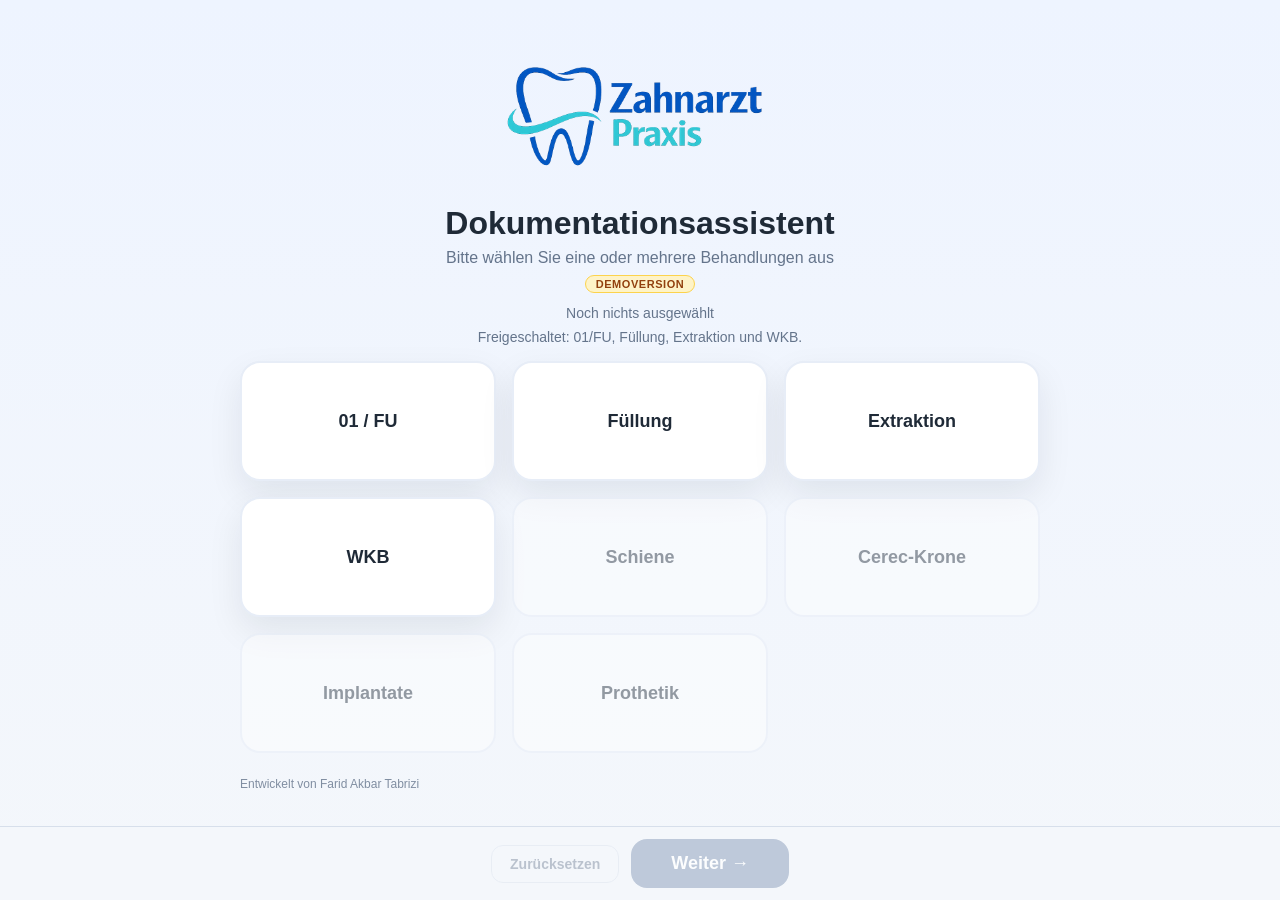
==== commit 2ccda1b5: "Update index.html" ====
--- a/index.html
+++ b/index.html
@@ -1,4 +1,4 @@
-s<!DOCTYPE html>
+<!DOCTYPE html>
 <html lang="de">
 <head>
   <meta charset="UTF-8" />
